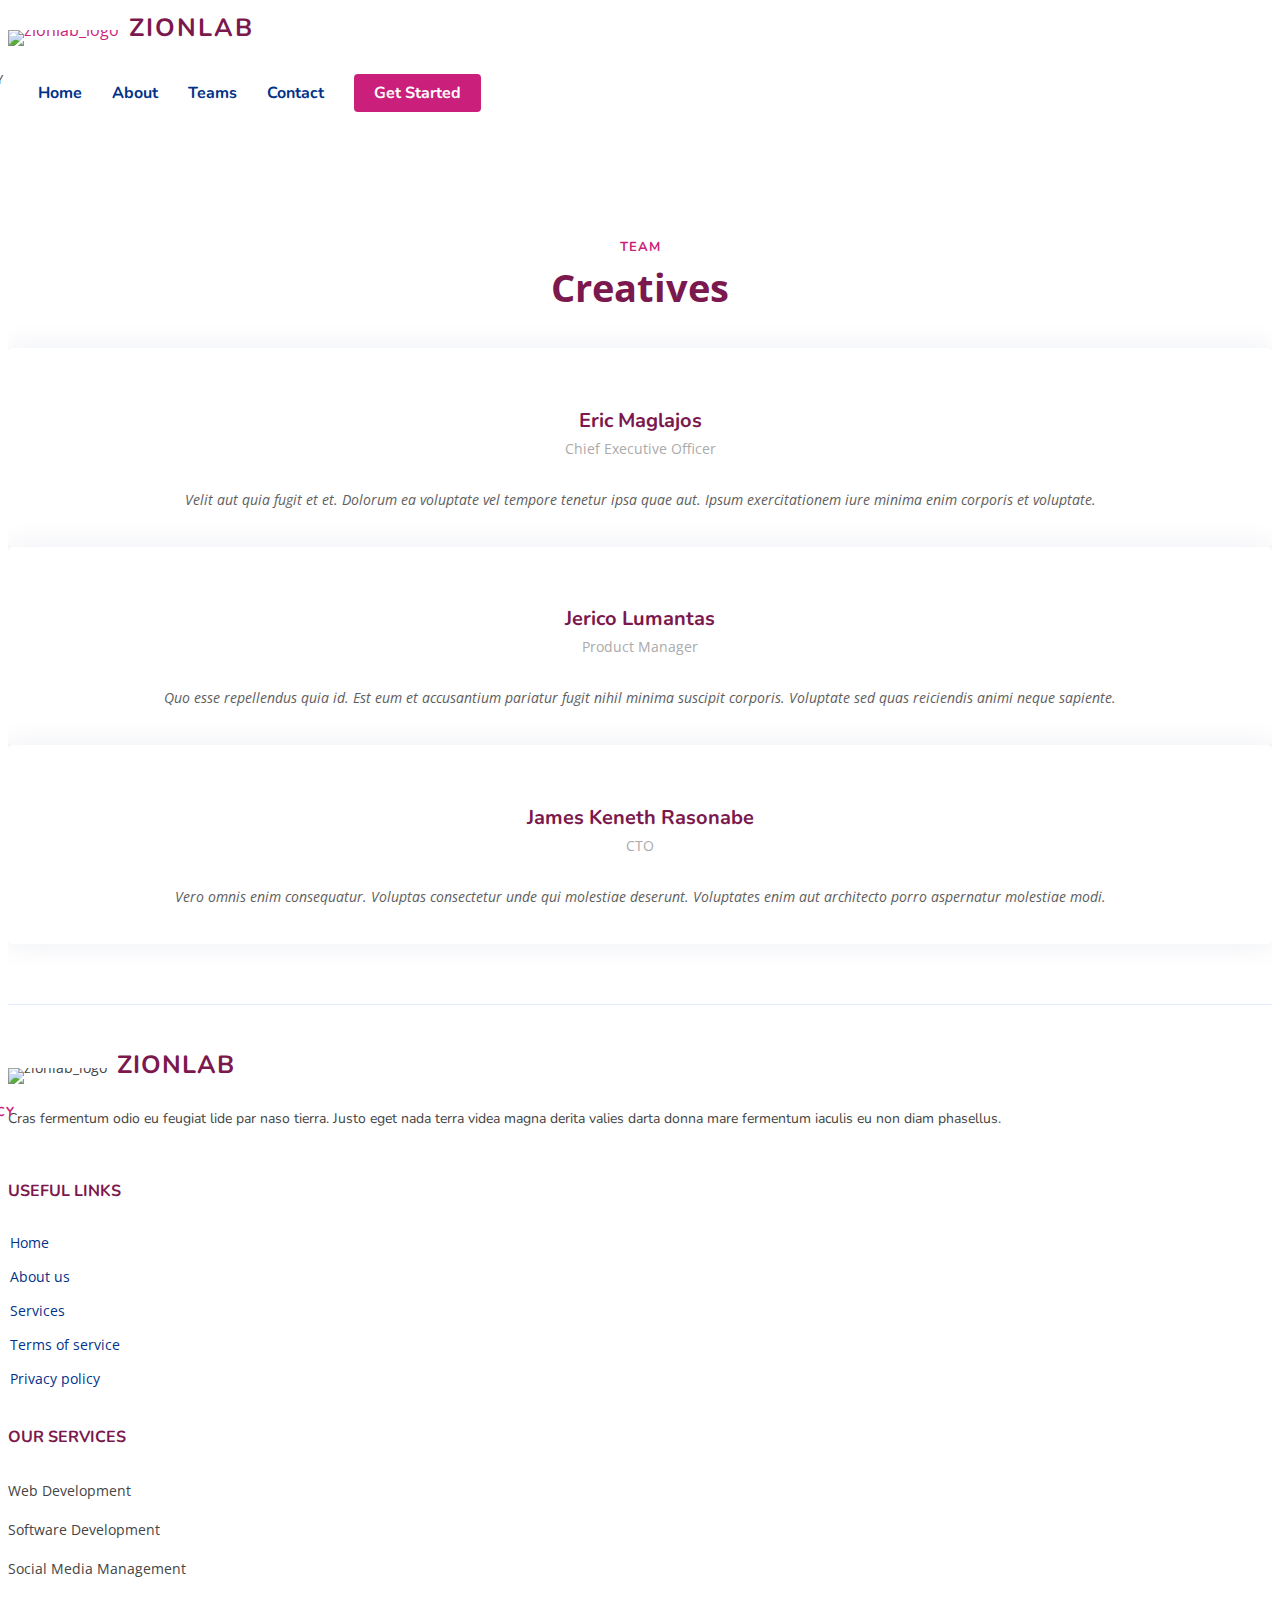
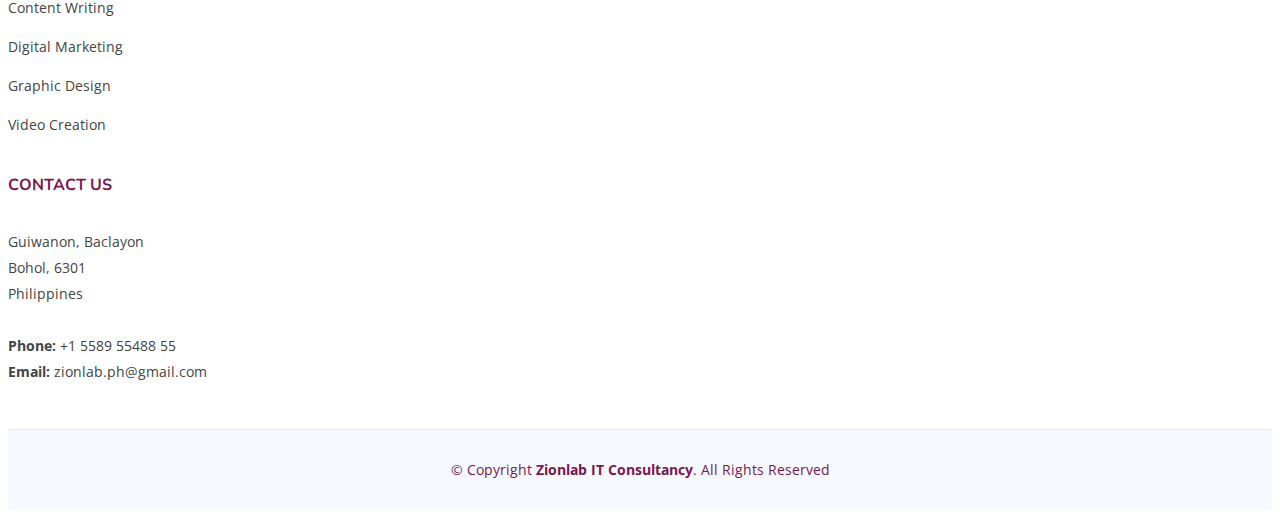
==== creatives.html @ d48c4412 "addded the eexternal pages for each teams" ====
<!DOCTYPE html>
<html lang="en">

<head>
  <meta charset="utf-8">
  <meta content="width=device-width, initial-scale=1.0" name="viewport">

  <title>Zionlab</title>
  <meta content="" name="description">
  <meta content="" name="keywords">

  <!-- Favicons -->
  <link href="assets/img/zionlab logo.png" rel="icon">

  <!-- Google Fonts -->
  <link href="https://fonts.googleapis.com/css?family=Open+Sans:300,300i,400,400i,600,600i,700,700i|Nunito:300,300i,400,400i,600,600i,700,700i|Poppins:300,300i,400,400i,500,500i,600,600i,700,700i" rel="stylesheet">

  <!-- Vendor CSS Files -->
  <link href="assets/vendor/aos/aos.css" rel="stylesheet">
  <link href="assets/vendor/bootstrap/css/bootstrap.min.css" rel="stylesheet">
  <link href="assets/vendor/bootstrap-icons/bootstrap-icons.css" rel="stylesheet">
  <link href="assets/vendor/glightbox/css/glightbox.min.css" rel="stylesheet">
  <link href="assets/vendor/remixicon/remixicon.css" rel="stylesheet">
  <link href="assets/vendor/swiper/swiper-bundle.min.css" rel="stylesheet">

  <!-- Template Main CSS File -->
  <link href="assets/css/style.css" rel="stylesheet">

</head>

<body>

  <!-- ======= Header ======= -->
  <header id="header" class="header fixed-top">
    <div class="container-fluid container-xl d-flex align-items-center justify-content-between">

      <div href="index.html" class="logo d-flex align-items-center">
        <a href="index.html"> <img src="assets/img/zionlab logo.png" alt="zionlab_logo"></a>
        <span>ZIONLAB</span>
        <p >IT CONSULTANCY</p>
      </div>

      <nav id="navbar" class="navbar">
        <ul>
          <li><a class="nav-link scrollto" href="index.html">Home</a></li>
          <li><a class="nav-link scrollto" href="index.html#about">About</a></li>
          <li><a class="nav-link scrollto" href="index.html#services">Teams</a></li>
          <!-- <li><a class="nav-link scrollto" href="index.html#projects">Projects</a></li> -->

      <!-- ======= For the future purposes ======= -->  
          <!-- <li><a href="blog.html">Blog</a></li> -->
          <!-- <li class="dropdown"><a href="#"><span>Drop Down</span> <i class="bi bi-chevron-down"></i></a>
            <ul>
              <li><a href="#">Drop Down 1</a></li>
              <li class="dropdown"><a href="#"><span>Deep Drop Down</span> <i class="bi bi-chevron-right"></i></a>
                <ul>
                  <li><a href="#">Deep Drop Down 1</a></li>
                  <li><a href="#">Deep Drop Down 2</a></li>
                  <li><a href="#">Deep Drop Down 3</a></li>
                  <li><a href="#">Deep Drop Down 4</a></li>
                  <li><a href="#">Deep Drop Down 5</a></li>
                </ul>
              </li>
              <li><a href="#">Drop Down 2</a></li>
              <li><a href="#">Drop Down 3</a></li>
              <li><a href="#">Drop Down 4</a></li>
            </ul>
          </li>

          <li class="dropdown megamenu"><a href="#"><span>Mega Menu</span> <i class="bi bi-chevron-down"></i></a>
            <ul>
              <li>
                <a href="#">Column 1 link 1</a>
                <a href="#">Column 1 link 2</a>
                <a href="#">Column 1 link 3</a>
              </li>
              <li>
                <a href="#">Column 2 link 1</a>
                <a href="#">Column 2 link 2</a>
                <a href="#">Column 3 link 3</a>
              </li>
              <li>
                <a href="#">Column 3 link 1</a>
                <a href="#">Column 3 link 2</a>
                <a href="#">Column 3 link 3</a>
              </li>
              <li>
                <a href="#">Column 4 link 1</a>
                <a href="#">Column 4 link 2</a>
                <a href="#">Column 4 link 3</a>
              </li>
            </ul>
          </li> -->

          <li><a class="nav-link scrollto" href="index.html#contact">Contact</a></li>
          <li><a class="getstarted scrollto" href="index.html#about">Get Started</a></li>
        </ul>
        <i class="bi bi-list mobile-nav-toggle"></i>
      </nav><!-- .navbar -->

    </div>
  </header><!-- End Header -->

  

 <!-- ======= Used for Team Members Section ======= -->
 <br>
 <br>
 <section id="team" class="team">

  <div class="container" data-aos="fade-up">

    <header class="section-header">
      <h2>Team</h2>
      <p>Creatives</p>
    </header>

    <div class="row gy-4">

      <div class="col-lg-3 col-md-6 d-flex align-items-stretch" data-aos="fade-up" data-aos-delay="100">
        <div class="member">
          <div class="member-img">
            <img src="assets/img/team/eric.png" class="img-fluid" alt="">
            <div class="social">
              <!-- <a href=""><i class="bi bi-twitter"></i></a> -->
              <a href="https://www.facebook.com/Eric.Maglajos?mibextid=ZbWKwL" target="_blank" rel="noopener noreferrer"><i class="bi bi-facebook"></i></a>
              <a href="https://profile.thezionlab.com/eric.maglajos/" target="_blank" rel="noopener noreferrer"><i class="bi bi-globe"></i></a>
              <!-- <a href=""><i class="bi bi-instagram"></i></a>
              <a href=""><i class="bi bi-linkedin"></i></a> -->
            </div>
          </div>
          <div class="member-info">
            <h4>Eric Maglajos</h4>
            <span>Chief Executive Officer</span>
            <p>Velit aut quia fugit et et. Dolorum ea voluptate vel tempore tenetur ipsa quae aut. Ipsum exercitationem iure minima enim corporis et voluptate.</p>
          </div>
        </div>
      </div>

      <div class="col-lg-3 col-md-6 d-flex align-items-stretch" data-aos="fade-up" data-aos-delay="200">
        <div class="member">
          <div class="member-img">
            <img src="assets/img/team/jerico.png" class="img-fluid" alt="">
            <div class="social">
            <!-- <a href=""><i class="bi bi-twitter"></i></a> -->
            <a href="https://www.facebook.com/jerico.lumantas.10" target="_blank" rel="noopener noreferrer"><i class="bi bi-facebook"></i></a>
            <a href="https://profile.thezionlab.com/jerico.lumantas/" target="_blank" rel="noopener noreferrer"><i class="bi bi-globe"></i></a>
            <!-- <a href=""><i class="bi bi-instagram"></i></a>
            <a href=""><i class="bi bi-linkedin"></i></a> -->
            </div>
          </div>
          <div class="member-info">
            <h4>Jerico Lumantas</h4>
            <span>Product Manager</span>
            <p>Quo esse repellendus quia id. Est eum et accusantium pariatur fugit nihil minima suscipit corporis. Voluptate sed quas reiciendis animi neque sapiente.</p>
          </div>
        </div>
      </div>

      <div class="col-lg-3 col-md-6 d-flex align-items-stretch" data-aos="fade-up" data-aos-delay="300">
        <div class="member">
          <div class="member-img">
            <img src="assets/img/team/jknet.png" class="img-fluid" alt="">
            <div class="social">
             <!-- <a href=""><i class="bi bi-twitter"></i></a> -->
             <a href="https://www.facebook.com/jkrasonabe/" target="_blank" rel="noopener noreferrer"><i class="bi bi-facebook"></i></a>
             <a href="https://profile.thezionlab.com/jameskeneth.rasonabe/" target="_blank" rel="noopener noreferrer"><i class="bi bi-globe"></i></a>
             <!-- <a href=""><i class="bi bi-instagram"></i></a>
             <a href=""><i class="bi bi-linkedin"></i></a> -->
            </div>
          </div>
          <div class="member-info">
            <h4>James Keneth Rasonabe</h4>
            <span>CTO</span>
            <p>Vero omnis enim consequatur. Voluptas consectetur unde qui molestiae deserunt. Voluptates enim aut architecto porro aspernatur molestiae modi.</p>
          </div>
        </div>
      </div>

      

    </div>

  </div>

</section>



    <!-- ======= Footer ======= -->
    <footer id="footer" class="footer">

    

      <div class="footer-top">
        <div class="container">
          <div class="row gy-4">
            <div class="col-lg-5 col-md-12 footer-info">
              <div class="logo d-flex align-items-center">
                <img src="assets/img/zionlab logo.png" alt="zionlab_logo">
                <span>ZIONLAB</span>
                <h1>IT CONSULTANCY</h1>
              </div>
              <p>Cras fermentum odio eu feugiat lide par naso tierra. Justo eget nada terra videa magna derita valies darta donna mare fermentum iaculis eu non diam phasellus.</p>
              <div class="social-links mt-3">
                <a href="#" class="twitter"><i class="bi bi-twitter"></i></a>
                <a href="#" class="facebook"><i class="bi bi-facebook"></i></a>
                <a href="#" class="instagram"><i class="bi bi-instagram"></i></a>
                <a href="#" class="linkedin"><i class="bi bi-linkedin"></i></a>
              </div>
            </div>
  
            <div class="col-lg-2 col-6 footer-links">
              <h4>Useful Links</h4>
              <ul>
                <li><i class="bi bi-chevron-right"></i> <a href="#">Home</a></li>
                <li><i class="bi bi-chevron-right"></i> <a href="#">About us</a></li>
                <li><i class="bi bi-chevron-right"></i> <a href="#">Services</a></li>
                <li><i class="bi bi-chevron-right"></i> <a href="#">Terms of service</a></li>
                <li><i class="bi bi-chevron-right"></i> <a href="#">Privacy policy</a></li>
              </ul>
            </div>
  
            <div class="col-lg-2 col-6 footer-links">
              <h4>Our Services</h4>
              <ul>
                <li>Web Development</li>
                <li>Software Development</li>
                <li>Social Media Management</li>
                <li>Content Writing</li>
                <li>Digital Marketing</li>
                <li>Graphic Design</li>
                <li>Video Creation</li>
              </ul>
            </div>
  
            <div class="col-lg-3 col-md-12 footer-contact text-center text-md-start">
              <h4>Contact Us</h4>
              <p>
                Guiwanon, Baclayon <br>
                Bohol, 6301<br>
                Philippines <br><br>
                <strong>Phone:</strong> +1 5589 55488 55<br>
                <strong>Email:</strong> zionlab.ph@gmail.com<br>
              </p>
  
            </div>
  
          </div>
        </div>
      </div>
  
      <div class="container">
        <div class="copyright">
          &copy; Copyright <strong><span>Zionlab IT Consultancy</span></strong>. All Rights Reserved
        </div>
      </div>
    </footer><!-- End Footer -->
  
    <a href="#" class="back-to-top d-flex align-items-center justify-content-center"><i class="bi bi-arrow-up-short"></i></a>
  
    <!-- Vendor JS Files -->
    <script src="assets/vendor/purecounter/purecounter_vanilla.js"></script>
    <script src="assets/vendor/aos/aos.js"></script>
    <script src="assets/vendor/bootstrap/js/bootstrap.bundle.min.js"></script>
    <script src="assets/vendor/glightbox/js/glightbox.min.js"></script>
    <script src="assets/vendor/isotope-layout/isotope.pkgd.min.js"></script>
    <script src="assets/vendor/swiper/swiper-bundle.min.js"></script>
    <script src="assets/vendor/php-email-form/validate.js"></script>
  
    <!-- Template Main JS File -->
    <script  src="https://cdn.jsdelivr.net/npm/@emailjs/browser@3/dist/email.min.js"></script>
    <script src="https://ajax.googleapis.com/ajax/libs/jquery/3.5.1/jquery.min.js"></script>
    <script src="assets/js/main.js"></script>
    <script src="https://cdn.jsdelivr.net/npm/sweetalert2@11"></script>
  
  
  </body>
  
  </html>
---- assets/css/style.css ----
/*--------------------------------------------------------------
# General
--------------------------------------------------------------*/
:root {
  scroll-behavior: smooth;


}

body {
  font-family: "Open Sans", sans-serif;
  color: #444444;
}

a {
  color: #CA1F7B;
  text-decoration: none;
}

a:hover {
  color: #717ff5;
  text-decoration: none;
}

h1,
h2,
h3,
h4,
h5,
h6 {
  font-family: "Nunito", sans-serif;
}

/*--------------------------------------------------------------
# Sections
--------------------------------------------------------------*/
section {
  padding: 60px 0;
  overflow: hidden;
}

.section-header {
  text-align: center;
  padding-bottom: 40px;
}

.section-header h2 {
  font-size: 13px;
  letter-spacing: 1px;
  font-weight: 700;
  margin: 0;
  color: #CA1F7B;
  text-transform: uppercase;
}

.section-header p {
  margin: 10px 0 0 0;
  padding: 0;
  font-size: 38px;
  line-height: 42px;
  font-weight: 700;
  color: #7B184D;
}

@media (max-width: 768px) {
  .section-header p {
    font-size: 28px;
    line-height: 32px;
  }
}

/*--------------------------------------------------------------
# Breadcrumbs
--------------------------------------------------------------*/
.breadcrumbs {
  padding: 15px 0;
  background: #7B184D;
  min-height: 40px;
  margin-top: 82px;
  color: #fff;
}

@media (max-width: 992px) {
  .breadcrumbs {
    margin-top: 57px;
  }
}

.breadcrumbs h2 {
  font-size: 28px;
  font-weight: 500;
}

.breadcrumbs ol {
  display: flex;
  flex-wrap: wrap;
  list-style: none;
  padding: 0 0 10px 0;
  margin: 0;
  font-size: 14px;
}

.breadcrumbs ol a {
  color: #fff;
  transition: 0.3s;
}

.breadcrumbs ol a:hover {
  text-decoration: underline;
}

.breadcrumbs ol li+li {
  padding-left: 10px;
}

.breadcrumbs ol li+li::before {
  display: inline-block;
  padding-right: 10px;
  color: #8894f6;
  content: "/";
}

/*--------------------------------------------------------------
# Back to top button
--------------------------------------------------------------*/
.back-to-top {
  position: fixed;
  visibility: hidden;
  opacity: 0;
  right: 15px;
  bottom: 15px;
  z-index: 99999;
  background: #CA1F7B;
  width: 40px;
  height: 40px;
  border-radius: 4px;
  transition: all 0.4s;
}

.back-to-top i {
  font-size: 24px;
  color: #fff;
  line-height: 0;
}

.back-to-top:hover {
  background: #6776f4;
  color: #fff;
}

.back-to-top.active {
  visibility: visible;
  opacity: 1;
}

/*--------------------------------------------------------------
# Disable aos animation delay on mobile devices
--------------------------------------------------------------*/
@media screen and (max-width: 768px) {
  [data-aos-delay] {
    transition-delay: 0 !important;
  }
}

/*--------------------------------------------------------------
# Header
--------------------------------------------------------------*/
.header {
  transition: all 0.5s;
  z-index: 997;
  padding: 20px 0;
}

.header.header-scrolled {
  background: #fff;
  padding: 15px 0;
  box-shadow: 0px 2px 20px rgba(1, 41, 112, 0.1);
}

.header .logo {
  line-height: 0;
}

.header .logo img {
  max-height: 50px;
  margin-right: 6px;
}

.header .logo span {
  font-size: 25px;
  font-weight: 700;
  letter-spacing: 2px;
  color: #7B184D;
  font-family: "Nunito", sans-serif;
  margin-top: -10px;
}
.header p{
  font-size: 13px;
  position: relative; 
  letter-spacing: 1px;
  left: -123px; 
  top: 20px;
}

/*--------------------------------------------------------------
# Navigation Menu
--------------------------------------------------------------*/
/**
* Desktop Navigation 
*/
.navbar {
  padding: 0;
}

.navbar ul {
  margin: 0;
  padding: 0;
  display: flex;
  list-style: none;
  align-items: center;
}

.navbar li {
  position: relative;
}

.navbar a,
.navbar a:focus {
  display: flex;
  align-items: center;
  justify-content: space-between;
  padding: 10px 0 10px 30px;
  font-family: "Nunito", sans-serif;
  font-size: 16px;
  font-weight: 700;
  color: #013289;
  white-space: nowrap;
  transition: 0.3s;
}

.navbar a i,
.navbar a:focus i {
  font-size: 12px;
  line-height: 0;
  margin-left: 5px;
}

.navbar a:hover,
.navbar .active,
.navbar .active:focus,
.navbar li:hover>a {
  color: #CA1F7B;
}

.navbar .getstarted,
.navbar .getstarted:focus {
  background: #CA1F7B;
  padding: 8px 20px;
  margin-left: 30px;
  border-radius: 4px;
  color: #fff;
}

.navbar .getstarted:hover,
.navbar .getstarted:focus:hover {
  color: #fff;
  background: #5969f3;
}

.navbar .dropdown ul {
  display: block;
  position: absolute;
  left: 14px;
  top: calc(100% + 30px);
  margin: 0;
  padding: 10px 0;
  z-index: 99;
  opacity: 0;
  visibility: hidden;
  background: #fff;
  box-shadow: 0px 0px 30px rgba(127, 137, 161, 0.25);
  transition: 0.3s;
  border-radius: 4px;
}

.navbar .dropdown ul li {
  min-width: 200px;
}

.navbar .dropdown ul a {
  padding: 10px 20px;
  font-size: 15px;
  text-transform: none;
  font-weight: 600;
}

.navbar .dropdown ul a i {
  font-size: 12px;
}

.navbar .dropdown ul a:hover,
.navbar .dropdown ul .active:hover,
.navbar .dropdown ul li:hover>a {
  color: #CA1F7B;
}

.navbar .dropdown:hover>ul {
  opacity: 1;
  top: 100%;
  visibility: visible;
}

.navbar .megamenu {
  position: static;
}

.navbar .megamenu ul {
  margin-top: 5px;
  right: 0;
  padding: 10px;
  display: flex;
}

.navbar .megamenu ul li {
  flex: 1;
}

.navbar .megamenu ul li a,
.navbar .megamenu ul li:hover>a {
  color: #013289;
}

.navbar .megamenu ul li a:hover,
.navbar .megamenu ul li .active,
.navbar .megamenu ul li .active:hover {
  color: #CA1F7B;
}

.navbar .dropdown .dropdown ul {
  top: 0;
  left: calc(100% - 30px);
  visibility: hidden;
}

.navbar .dropdown .dropdown:hover>ul {
  opacity: 1;
  top: 0;
  left: 100%;
  visibility: visible;
}

@media (max-width: 1366px) {
  .navbar .dropdown .dropdown ul {
    left: -90%;
  }

  .navbar .dropdown .dropdown:hover>ul {
    left: -100%;
  }
}

/**
* Mobile Navigation 
*/
.mobile-nav-toggle {
  color: #7B184D;
  font-size: 28px;
  cursor: pointer;
  display: none;
  line-height: 0;
  transition: 0.5s;
}

.mobile-nav-toggle.bi-x {
  color: #fff;
}

@media (max-width: 1200px) {
  .mobile-nav-toggle {
    display: block;
  }

  .navbar ul {
    display: none;
  }
}

.navbar-mobile {
  position: fixed;
  overflow: hidden;
  top: 0;
  right: 0;
  left: 0;
  bottom: 0;
  background: rgba(1, 22, 61, 0.9);
  transition: 0.3s;
}

.navbar-mobile .mobile-nav-toggle {
  position: absolute;
  top: 15px;
  right: 15px;
}

.navbar-mobile ul {
  display: block;
  position: absolute;
  top: 55px;
  right: 15px;
  bottom: 15px;
  left: 15px;
  padding: 10px 0;
  border-radius: 10px;
  background-color: #fff;
  overflow-y: auto;
  transition: 0.3s;
}

.navbar-mobile a,
.navbar-mobile a:focus {
  padding: 10px 20px;
  font-size: 15px;
  color: #7B184D;
}

.navbar-mobile a:hover,
.navbar-mobile .active,
.navbar-mobile li:hover>a {
  color: #CA1F7B;
}

.navbar-mobile .getstarted,
.navbar-mobile .getstarted:focus {
  margin: 15px;
}

.navbar-mobile .dropdown ul {
  position: static;
  display: none;
  margin: 10px 20px;
  padding: 10px 0;
  z-index: 99;
  opacity: 1;
  visibility: visible;
  background: #fff;
  box-shadow: 0px 0px 30px rgba(127, 137, 161, 0.25);
}

.navbar-mobile .dropdown ul li {
  min-width: 200px;
}

.navbar-mobile .dropdown ul a {
  padding: 10px 20px;
}

.navbar-mobile .dropdown ul a i {
  font-size: 12px;
}

.navbar-mobile .dropdown ul a:hover,
.navbar-mobile .dropdown ul .active:hover,
.navbar-mobile .dropdown ul li:hover>a {
  color: #CA1F7B;
}

.navbar-mobile .dropdown>.dropdown-active {
  display: block;
}

/*--------------------------------------------------------------
# Hero Section
--------------------------------------------------------------*/
.hero {
  width: 100%;
  height: 100vh;
  background: url(../img/hero-bg.png) top center no-repeat;
  background-size: cover;
}

.hero h1 {
  margin: 0;
  font-size: 48px;
  font-weight: 700;
  color: #7B184D;
}

.hero h2 {
  color: #444444;
  margin: 15px 0 0 0;
  font-size: 23px;
}

.hero .btn-get-started {
  margin-top: 30px;
  line-height: 0;
  padding: 15px 40px;
  border-radius: 4px;
  transition: 0.5s;
  color: #fff;
  background: #CA1F7B;
  box-shadow: 0px 5px 30px rgba(65, 84, 241, 0.4);
}

.hero .btn-get-started span {
  font-family: "Nunito", sans-serif;
  font-weight: 600;
  font-size: 16px;
  letter-spacing: 1px;
}

.hero .btn-get-started i {
  margin-left: 5px;
  font-size: 18px;
  transition: 0.3s;
}

.hero .btn-get-started:hover i {
  transform: translateX(5px);
}

.hero .hero-img {
  text-align: right;
}

@media (min-width: 1024px) {
  .hero {
    background-attachment: fixed;
  }
}

@media (max-width: 991px) {
  .hero {
    height: auto;
    padding: 120px 0 60px 0;
  }

  .hero .hero-img {
    text-align: center;
    margin-top: 80px;
  }

  .hero .hero-img img {
    width: 80%;
  }
}

@media (max-width: 768px) {
  .hero {
    text-align: center;
  }

  .hero h1 {
    font-size: 32px;
  }

  .hero h2 {
    font-size: 24px;
  }

  .hero .hero-img img {
    width: 100%;
  }
}

/*--------------------------------------------------------------
# Index Page
--------------------------------------------------------------*/
/*--------------------------------------------------------------
# About
--------------------------------------------------------------*/
.about .content {
  background-color: #f6f9ff;
  padding: 40px;
}

.about h3 {
  font-size: 14px;
  font-weight: 700;
  color: #CA1F7B;
  text-transform: uppercase;
}

.about h2 {
  font-size: 24px;
  font-weight: 700;
  color: #7B184D;
}

.about p {
  margin: 15px 0 30px 0;
  line-height: 24px;
  text-align: justify;
}

.about .btn-read-more {
  line-height: 0;
  padding: 15px 40px;
  border-radius: 4px;
  transition: 0.5s;
  color: #fff;
  background: #CA1F7B;
  box-shadow: 0px 5px 25px rgba(65, 84, 241, 0.3);
}

.about .btn-read-more span {
  font-family: "Nunito", sans-serif;
  font-weight: 600;
  font-size: 16px;
  letter-spacing: 1px;
}

.about .btn-read-more i {
  margin-left: 5px;
  font-size: 18px;
  transition: 0.3s;
}

.about .btn-read-more:hover i {
  transform: translateX(5px);
}

/*--------------------------------------------------------------
# Values
--------------------------------------------------------------*/
.values .box {
  padding: 30px;
  box-shadow: 0px 0 5px rgba(1, 41, 112, 0.08);
  text-align: center;
  transition: 0.3s;
  height: 100%;
}

.values .box img {
  padding: 30px 50px;
  transition: 0.5s;
  transform: scale(1.1);
}

.values .box h3 {
  font-size: 25px;
  color: #7B184D;
  font-weight: 700;
  margin-bottom: 18px;
}

.values .box p{
  text-align: justify;
} 

.values .box:hover {
  box-shadow: 0px 0 30px rgba(1, 41, 112, 0.08);
}

.values .box:hover img {
  transform: scale(1);
}

/*--------------------------------------------------------------
# Counts
--------------------------------------------------------------*/
.counts {
  padding: 70px 0 60px;
}

.counts .count-box {
  display: flex;
  align-items: center;
  padding: 30px;
  width: 100%;
  background: #fff;
  box-shadow: 0px 0 30px rgba(1, 41, 112, 0.08);
}

.counts .count-box i {
  font-size: 42px;
  line-height: 0;
  margin-right: 20px;
  color: #CA1F7B;
}

.counts .count-box span {
  font-size: 36px;
  display: block;
  font-weight: 600;
  color: #0b198f;
}

.counts .count-box p {
  padding: 0;
  margin: 0;
  font-family: "Nunito", sans-serif;
  font-size: 14px;
}

/*--------------------------------------------------------------
# Features
--------------------------------------------------------------*/
.features .feature-box {
  padding: 24px 20px;
  box-shadow: 0px 0 30px rgba(1, 41, 112, 0.08);
  transition: 0.3s;
  height: 100%;
}

.features .feature-box h3 {
  font-size: 18px;
  color: #7B184D;
  font-weight: 700;
  margin: 0;
}

.features .feature-box i {
  line-height: 0;
  background: #ecf3ff;
  padding: 4px;
  margin-right: 10px;
  font-size: 24px;
  border-radius: 3px;
  transition: 0.3s;
}

.features .feature-box:hover i {
  background: #CA1F7B;
  color: #fff;
}

.features .feture-tabs {
  margin-top: 120px;
}

.features .feture-tabs h3 {
  color: #7B184D;
  font-weight: 700;
  font-size: 32px;
  margin-bottom: 10px;
}

@media (max-width: 768px) {
  .features .feture-tabs h3 {
    font-size: 28px;
  }
}

.features .feture-tabs .nav-pills {
  border-bottom: 1px solid #eee;
}

.features .feture-tabs .nav-link {
  background: none;
  text-transform: uppercase;
  font-size: 15px;
  font-weight: 600;
  color: #7B184D;
  padding: 12px 0;
  margin-right: 25px;
  margin-bottom: -2px;
  border-radius: 0;
}

.features .feture-tabs .nav-link.active {
  color: #CA1F7B;
  border-bottom: 3px solid #CA1F7B;
}

.features .feture-tabs .tab-content h4 {
  font-size: 18px;
  margin: 0;
  font-weight: 700;
  color: #7B184D;
}

.features .feture-tabs .tab-content i {
  font-size: 24px;
  line-height: 0;
  margin-right: 8px;
  color: #CA1F7B;
}

.features .feature-icons {
  margin-top: 120px;
}

.features .feature-icons h3 {
  color: #7B184D;
  font-weight: 700;
  font-size: 32px;
  margin-bottom: 20px;
  text-align: center;
}

@media (max-width: 768px) {
  .features .feature-icons h3 {
    font-size: 28px;
  }
}

.features .feature-icons .content .icon-box {
  display: flex;
}

.features .feature-icons .content .icon-box h4 {
  font-size: 20px;
  font-weight: 700;
  margin: 0 0 10px 0;
  color: #7B184D;
}

.features .feature-icons .content .icon-box i {
  font-size: 44px;
  line-height: 44px;
  color: #0245bc;
  margin-right: 15px;
}

.features .feature-icons .content .icon-box p {
  font-size: 15px;
  color: #848484;
}

/*--------------------------------------------------------------
# Services
--------------------------------------------------------------*/
.services .service-box {
  box-shadow: 0px 0 30px rgba(1, 41, 112, 0.08);
  height: 100%;
  padding: 60px 30px;
  text-align: center;
  transition: 0.3s;
  border-radius: 5px;
}

.services .service-box .icon {
  font-size: 36px;
  padding: 40px 20px;
  border-radius: 4px;
  position: relative;
  margin-bottom: 25px;
  display: inline-block;
  line-height: 0;
  transition: 0.3s;
}

.services .service-box h3 {
  color: #444444;
  font-weight: 700;
}

.services .service-box .read-more {
  display: inline-flex;
  align-items: center;
  justify-content: center;
  font-weight: 600;
  font-size: 16px;
  padding: 8px 20px;
}

.services .service-box .read-more i {
  line-height: 0;
  margin-left: 5px;
  font-size: 18px;
}

.services .service-box.blue {
  border-bottom: 3px solid #2db6fa;
}

.services .service-box.blue .icon {
  color: #2db6fa;
  background: #dbf3fe;
}

.services .service-box.blue .read-more {
  color: #2db6fa;
}

.services .service-box.blue:hover {
  background: #2db6fa;
}

.services .service-box.orange {
  border-bottom: 3px solid #f68c09;
}

.services .service-box.orange .icon {
  color: #f68c09;
  background: #fde3c4;
}

.services .service-box.orange .read-more {
  color: #f68c09;
}

.services .service-box.orange:hover {
  background: #f68c09;
}

.services .service-box.green {
  border-bottom: 3px solid #08da4e;
}

.services .service-box.green .icon {
  color: #08da4e;
  background: #cffddf;
}

.services .service-box.green .read-more {
  color: #08da4e;
}

.services .service-box.green:hover {
  background: #08da4e;
}

.services .service-box.red {
  border-bottom: 3px solid #e9222c;
}

.services .service-box.red .icon {
  color: #e9222c;
  background: #fef7f8;
}

.services .service-box.red .read-more {
  color: #e9222c;
}

.services .service-box.red:hover {
  background: #e9222c;
}

.services .service-box.purple {
  border-bottom: 3px solid #b50edf;
}

.services .service-box.purple .icon {
  color: #b50edf;
  background: #f8e4fd;
}

.services .service-box.purple .read-more {
  color: #b50edf;
}

.services .service-box.purple:hover {
  background: #b50edf;
}

.services .service-box.pink {
  border-bottom: 3px solid #f51f9c;
}

.services .service-box.pink .icon {
  color: #f51f9c;
  background: #feecf7;
}

.services .service-box.pink .read-more {
  color: #f51f9c;
}

.services .service-box.pink:hover {
  background: #f51f9c;
}

.services .service-box:hover h3,
.services .service-box:hover p,
.services .service-box:hover .read-more {
  color: #fff;
}

.services .service-box:hover .icon {
  background: #fff;
}

/*--------------------------------------------------------------
# Pricing
--------------------------------------------------------------*/
.pricing .box {
  padding: 40px 20px;
  background: #fff;
  text-align: center;
  box-shadow: 0px 0 30px rgba(1, 41, 112, 0.08);
  border-radius: 4px;
  position: relative;
  overflow: hidden;
  transition: 0.3s;
}

.pricing .box:hover {
  transform: scale(1.1);
  box-shadow: 0px 0 30px rgba(1, 41, 112, 0.1);
}

.pricing h3 {
  font-weight: 700;
  font-size: 18px;
  margin-bottom: 15px;
}

.pricing .price {
  font-size: 36px;
  color: #444444;
  font-weight: 600;
  font-family: "Poppins", sans-serif;
}

.pricing .price sup {
  font-size: 20px;
  top: -15px;
  left: -3px;
}

.pricing .price span {
  color: #bababa;
  font-size: 16px;
  font-weight: 300;
}

.pricing img {
  padding: 30px 40px;
}

.pricing ul {
  padding: 0;
  list-style: none;
  color: #444444;
  text-align: center;
  line-height: 26px;
  font-size: 16px;
  margin-bottom: 25px;
}

.pricing ul li {
  padding-bottom: 10px;
}

.pricing ul .na {
  color: #ccc;
  text-decoration: line-through;
}

.pricing .btn-buy {
  display: inline-block;
  padding: 8px 40px 10px 40px;
  border-radius: 50px;
  color: #CA1F7B;
  transition: none;
  font-size: 16px;
  font-weight: 400;
  font-family: "Nunito", sans-serif;
  font-weight: 600;
  transition: 0.3s;
  border: 1px solid #CA1F7B;
}

.pricing .btn-buy:hover {
  background: #CA1F7B;
  color: #fff;
}

.pricing .featured {
  width: 200px;
  position: absolute;
  top: 18px;
  right: -68px;
  transform: rotate(45deg);
  z-index: 1;
  font-size: 14px;
  padding: 1px 0 3px 0;
  background: #CA1F7B;
  color: #fff;
}

/*--------------------------------------------------------------
# F.A.Q
--------------------------------------------------------------*/
.faq .accordion-collapse {
  border: 0;
}

.faq .accordion-button {
  padding: 15px 15px 20px 0;
  font-weight: 600;
  border: 0;
  font-size: 18px;
  color: #444444;
  text-align: left;
}

.faq .accordion-button:focus {
  box-shadow: none;
}

.faq .accordion-button:not(.collapsed) {
  background: none;
  color: #CA1F7B;
  border-bottom: 0;
}

.faq .accordion-body {
  padding: 0 0 25px 0;
  border: 0;
}

/*--------------------------------------------------------------
# Portfolio
--------------------------------------------------------------*/
.portfolio #portfolio-flters {
  padding: 0;
  margin: 0 auto 25px auto;
  list-style: none;
  text-align: center;
  background: white;
  border-radius: 50px;
  padding: 2px 15px;
}

.portfolio #portfolio-flters li {
  cursor: pointer;
  display: inline-block;
  padding: 8px 20px 10px 20px;
  font-size: 15px;
  font-weight: 600;
  line-height: 1;
  color: #444444;
  margin: 0 4px 8px 4px;
  transition: 0.3s;
  border-radius: 50px;
  border: 1px solid #fff;
}

.portfolio #portfolio-flters li:hover,
.portfolio #portfolio-flters li.filter-active {
  color: #CA1F7B;
  border-color: #CA1F7B;
}

.portfolio #portfolio-flters li:last-child {
  margin-right: 0;
}

.portfolio .portfolio-wrap {
  transition: 0.3s;
  position: relative;
  overflow: hidden;
  z-index: 1;
  background: rgba(255, 255, 255, 0.75);
}

.portfolio .portfolio-wrap::before {
  content: "";
  background: rgba(255, 255, 255, 0.75);
  position: absolute;
  left: 30px;
  right: 30px;
  top: 30px;
  bottom: 30px;
  transition: all ease-in-out 0.3s;
  z-index: 2;
  opacity: 0;
}

.portfolio .portfolio-wrap img {
  transition: 1s;
}

.portfolio .portfolio-wrap .portfolio-info {
  opacity: 0;
  position: absolute;
  top: 0;
  left: 0;
  right: 0;
  bottom: 0;
  text-align: center;
  z-index: 3;
  transition: all ease-in-out 0.3s;
  display: flex;
  flex-direction: column;
  justify-content: center;
  align-items: center;
}

.portfolio .portfolio-wrap .portfolio-info::before {
  display: block;
  content: "";
  width: 48px;
  height: 48px;
  position: absolute;
  top: 35px;
  left: 35px;
  border-top: 3px solid rgba(1, 41, 112, 0.2);
  border-left: 3px solid rgba(1, 41, 112, 0.2);
  transition: all 0.5s ease 0s;
  z-index: 9994;
}

.portfolio .portfolio-wrap .portfolio-info::after {
  display: block;
  content: "";
  width: 48px;
  height: 48px;
  position: absolute;
  bottom: 35px;
  right: 35px;
  border-bottom: 3px solid rgba(1, 41, 112, 0.2);
  border-right: 3px solid rgba(1, 41, 112, 0.2);
  transition: all 0.5s ease 0s;
  z-index: 9994;
}

.portfolio .portfolio-wrap .portfolio-info h4 {
  font-size: 20px;
  color: #7B184D;
  font-weight: 700;
}

.portfolio .portfolio-wrap .portfolio-info p {
  color: #7B184D;
  font-weight: 600;
  font-size: 14px;
  text-transform: uppercase;
  padding: 0;
  margin: 0;
}

.portfolio .portfolio-wrap .portfolio-links {
  text-align: center;
  z-index: 4;
}

.portfolio .portfolio-wrap .portfolio-links a {
  color: #fff;
  background: #CA1F7B;
  margin: 10px 2px;
  width: 36px;
  height: 36px;
  display: inline-flex;
  align-items: center;
  justify-content: center;
  border-radius: 50%;
  transition: 0.3s;
}

.portfolio .portfolio-wrap .portfolio-links a i {
  font-size: 24px;
  line-height: 0;
}

.portfolio .portfolio-wrap .portfolio-links a:hover {
  background: #5969f3;
}

.portfolio .portfolio-wrap:hover img {
  transform: scale(1.1);
}

.portfolio .portfolio-wrap:hover::before {
  top: 0;
  left: 0;
  right: 0;
  bottom: 0;
  opacity: 1;
}

.portfolio .portfolio-wrap:hover .portfolio-info {
  opacity: 1;
}

.portfolio .portfolio-wrap:hover .portfolio-info::before {
  top: 15px;
  left: 15px;
}

.portfolio .portfolio-wrap:hover .portfolio-info::after {
  bottom: 15px;
  right: 15px;
}

/*--------------------------------------------------------------
# Portfolio Details
--------------------------------------------------------------*/
.portfolio-details {
  padding-top: 40px;
}

.portfolio-details .portfolio-details-slider img {
  width: 100%;
}

.portfolio-details .portfolio-details-slider .swiper-pagination {
  margin-top: 20px;
  position: relative;
}

.portfolio-details .portfolio-details-slider .swiper-pagination .swiper-pagination-bullet {
  width: 12px;
  height: 12px;
  background-color: #fff;
  opacity: 1;
  border: 1px solid #CA1F7B;
}

.portfolio-details .portfolio-details-slider .swiper-pagination .swiper-pagination-bullet-active {
  background-color: #CA1F7B;
}

.portfolio-details .portfolio-info {
  padding: 30px;
  box-shadow: 0px 0 30px rgba(1, 41, 112, 0.08);
}

.portfolio-details .portfolio-info h3 {
  font-size: 22px;
  font-weight: 700;
  margin-bottom: 20px;
  padding-bottom: 20px;
  border-bottom: 1px solid #eee;
}

.portfolio-details .portfolio-info ul {
  list-style: none;
  padding: 0;
  font-size: 15px;
}

.portfolio-details .portfolio-info ul li+li {
  margin-top: 10px;
}

.portfolio-details .portfolio-description {
  padding-top: 30px;
}

.portfolio-details .portfolio-description h2 {
  font-size: 26px;
  font-weight: 700;
  margin-bottom: 20px;
}

.portfolio-details .portfolio-description p {
  padding: 0;
}

/*--------------------------------------------------------------
# Testimonials
--------------------------------------------------------------*/
.testimonials .testimonial-item {
  box-sizing: content-box;
  padding: 30px;
  margin: 40px 30px;
  box-shadow: 0px 0 20px rgba(1, 41, 112, 0.1);
  background: #fff;
  min-height: 320px;
  display: flex;
  flex-direction: column;
  text-align: center;
  transition: 0.3s;
}

.testimonials .testimonial-item .stars {
  margin-bottom: 15px;
}

.testimonials .testimonial-item .stars i {
  color: #ffc107;
  margin: 0 1px;
}

.testimonials .testimonial-item .testimonial-img {
  width: 90px;
  border-radius: 50%;
  border: 4px solid #fff;
  margin: 0 auto;
}

.testimonials .testimonial-item h3 {
  font-size: 18px;
  font-weight: bold;
  margin: 10px 0 5px 0;
  color: #111;
}

.testimonials .testimonial-item h4 {
  font-size: 14px;
  color: #999;
  margin: 0;
}

.testimonials .testimonial-item p {
  font-style: italic;
  margin: 0 auto 15px auto;
}

.testimonials .swiper-pagination {
  margin-top: 20px;
  position: relative;
}

.testimonials .swiper-pagination .swiper-pagination-bullet {
  width: 12px;
  height: 12px;
  background-color: #fff;
  opacity: 1;
  border: 1px solid #CA1F7B;
}

.testimonials .swiper-pagination .swiper-pagination-bullet-active {
  background-color: #CA1F7B;
}

.testimonials .swiper-slide {
  opacity: 0.3;
}

@media (max-width: 1199px) {
  .testimonials .swiper-slide-active {
    opacity: 1;
  }

  .testimonials .swiper-pagination {
    margin-top: 0;
  }
}

@media (min-width: 1200px) {
  .testimonials .swiper-slide-next {
    opacity: 1;
    transform: scale(1.12);
  }
}

/*--------------------------------------------------------------
# Team
--------------------------------------------------------------*/
.team {
  background: #fff;
  padding: 60px 0;
}

.team .member {
  overflow: hidden;
  text-align: center;
  border-radius: 5px;
  background: #fff;
  box-shadow: 0px 0 30px rgba(1, 41, 112, 0.08);
  transition: 0.3s;
}

.team .member .member-img {
  position: relative;
  overflow: hidden;
}

.team .member .member-img:after {
  position: absolute;
  content: "";
  left: 0;
  bottom: 0;
  height: 100%;
  width: 100%;
  background: url(../img/team-shape.svg) no-repeat center bottom;
  background-size: contain;
  z-index: 1;
}

.team .member .social {
  position: absolute;
  right: -100%;
  top: 30px;
  opacity: 0;
  border-radius: 4px;
  transition: 0.5s;
  background: rgba(255, 255, 255, 0.3);
  z-index: 2;
}

.team .member .social a {
  transition: color 0.3s;
  color: rgba(1, 41, 112, 0.5);
  margin: 15px 12px;
  display: block;
  line-height: 0;
  text-align: center;
}

.team .member .social a:hover {
  color: rgba(1, 41, 112, 0.8);
}

.team .member .social i {
  font-size: 18px;
}

.team .member .member-info {
  padding: 10px 15px 20px 15px;
}

.team .member .member-info h4 {
  font-weight: 700;
  margin-bottom: 5px;
  font-size: 20px;
  color: #7B184D;
}

.team .member .member-info span {
  display: block;
  font-size: 14px;
  font-weight: 400;
  color: #aaaaaa;
}

.team .member .member-info p {
  font-style: italic;
  font-size: 14px;
  padding-top: 15px;
  line-height: 26px;
  color: #5e5e5e;
}

.team .member:hover {
  transform: scale(1.08);
  box-shadow: 0px 0 30px rgba(1, 41, 112, 0.1);
}

.team .member:hover .social {
  right: 8px;
  opacity: 1;
}

/*--------------------------------------------------------------
# Clients
--------------------------------------------------------------*/
.clients .clients-slider .swiper-slide img {
  opacity: 0.5;
  transition: 0.3s;
}

.clients .clients-slider .swiper-slide img:hover {
  opacity: 1;
}

.clients .clients-slider .swiper-pagination {
  margin-top: 20px;
  position: relative;
}

.clients .clients-slider .swiper-pagination .swiper-pagination-bullet {
  width: 12px;
  height: 12px;
  background-color: #fff;
  opacity: 1;
  border: 1px solid #CA1F7B;
}

.clients .clients-slider .swiper-pagination .swiper-pagination-bullet-active {
  background-color: #CA1F7B;
}

/*--------------------------------------------------------------
# Recent Blog Posts
--------------------------------------------------------------*/
.recent-blog-posts .post-box {
  box-shadow: 0px 0 30px rgba(1, 41, 112, 0.08);
  transition: 0.3s;
  height: 100%;
  overflow: hidden;
  padding: 30px;
  border-radius: 8px;
  position: relative;
  display: flex;
  flex-direction: column;
}

.recent-blog-posts .post-box .post-img {
  overflow: hidden;
  margin: -30px -30px 15px -30px;
  position: relative;
}

.recent-blog-posts .post-box .post-img img {
  transition: 0.5s;
}

.recent-blog-posts .post-box .post-date {
  font-size: 16px;
  font-weight: 600;
  color: rgba(1, 41, 112, 0.6);
  display: block;
  margin-bottom: 10px;
}

.recent-blog-posts .post-box .post-title {
  font-size: 24px;
  color: #7B184D;
  font-weight: 700;
  margin-bottom: 18px;
  position: relative;
  transition: 0.3s;
}

.recent-blog-posts .post-box .readmore {
  display: flex;
  align-items: center;
  font-weight: 600;
  line-height: 1;
  transition: 0.3s;
}

.recent-blog-posts .post-box .readmore i {
  line-height: 0;
  margin-left: 4px;
  font-size: 18px;
}

.recent-blog-posts .post-box:hover .post-title {
  color: #CA1F7B;
}

.recent-blog-posts .post-box:hover .post-img img {
  transform: rotate(6deg) scale(1.2);
}

/*--------------------------------------------------------------
# Contact
--------------------------------------------------------------*/
.contact .info-box {
  color: #444444;
  background: #fafbff;
  padding: 30px;
}

.contact .info-box i {
  font-size: 38px;
  line-height: 0;
  color: #CA1F7B;
}

.contact .info-box h3 {
  font-size: 20px;
  color: #7B184D;
  font-weight: 700;
  margin: 20px 0 10px 0;
}

.contact .info-box p {
  padding: 0;
  line-height: 24px;
  font-size: 14px;
  margin-bottom: 0;
}

.contact .php-email-form {
  background: #fafbff;
  padding: 30px;
  height: 100%;
}

.contact .php-email-form .error-message {
  display: none;
  color: #fff;
  background: #ed3c0d;
  text-align: left;
  padding: 15px;
  margin-bottom: 24px;
  font-weight: 600;
}

.contact .php-email-form .sent-message {
  display: none;
  color: #fff;
  background: #18d26e;
  text-align: center;
  padding: 15px;
  margin-bottom: 24px;
  font-weight: 600;
}

.contact .php-email-form .loading {
  display: none;
  background: #fff;
  text-align: center;
  padding: 15px;
  margin-bottom: 24px;
}

.contact .php-email-form .loading:before {
  content: "";
  display: inline-block;
  border-radius: 50%;
  width: 24px;
  height: 24px;
  margin: 0 10px -6px 0;
  border: 3px solid #18d26e;
  border-top-color: #eee;
  animation: animate-loading 1s linear infinite;
}

.contact .php-email-form input,
.contact .php-email-form textarea {
  border-radius: 0;
  box-shadow: none;
  font-size: 14px;
  border-radius: 0;
}

.contact .php-email-form input:focus,
.contact .php-email-form textarea:focus {
  border-color: #CA1F7B;
}

.contact .php-email-form input {
  padding: 10px 15px;
}

.contact .php-email-form textarea {
  padding: 12px 15px;
}

.contact button[type=submit] {
  background: #CA1F7B;
  border: 0;
  padding: 10px 30px;
  color: #fff;
  transition: 0.4s;
  border-radius: 4px;
}

.contact button[type=submit]:hover {
  background: #5969f3;
}

@keyframes animate-loading {
  0% {
    transform: rotate(0deg);
  }

  100% {
    transform: rotate(360deg);
  }
}

/*--------------------------------------------------------------
# Blog
--------------------------------------------------------------*/
.blog {
  padding: 40px 0 20px 0;
}

.blog .entry {
  padding: 30px;
  margin-bottom: 60px;
  box-shadow: 0 4px 16px rgba(0, 0, 0, 0.1);
}

.blog .entry .entry-img {
  max-height: 440px;
  margin: -30px -30px 20px -30px;
  overflow: hidden;
}

.blog .entry .entry-title {
  font-size: 28px;
  font-weight: bold;
  padding: 0;
  margin: 0 0 20px 0;
}

.blog .entry .entry-title a {
  color: #7B184D;
  transition: 0.3s;
}

.blog .entry .entry-title a:hover {
  color: #CA1F7B;
}

.blog .entry .entry-meta {
  margin-bottom: 15px;
  color: #4084fd;
}

.blog .entry .entry-meta ul {
  display: flex;
  flex-wrap: wrap;
  list-style: none;
  align-items: center;
  padding: 0;
  margin: 0;
}

.blog .entry .entry-meta ul li+li {
  padding-left: 20px;
}

.blog .entry .entry-meta i {
  font-size: 16px;
  margin-right: 8px;
  line-height: 0;
}

.blog .entry .entry-meta a {
  color: #777777;
  font-size: 14px;
  display: inline-block;
  line-height: 1;
}

.blog .entry .entry-content p {
  line-height: 24px;
}

.blog .entry .entry-content .read-more {
  -moz-text-align-last: right;
  text-align-last: right;
}

.blog .entry .entry-content .read-more a {
  display: inline-block;
  background: #CA1F7B;
  color: #fff;
  padding: 6px 20px;
  transition: 0.3s;
  font-size: 14px;
  border-radius: 4px;
}

.blog .entry .entry-content .read-more a:hover {
  background: #5969f3;
}

.blog .entry .entry-content h3 {
  font-size: 22px;
  margin-top: 30px;
  font-weight: bold;
}

.blog .entry .entry-content blockquote {
  overflow: hidden;
  background-color: #fafafa;
  padding: 60px;
  position: relative;
  text-align: center;
  margin: 20px 0;
}

.blog .entry .entry-content blockquote p {
  color: #444444;
  line-height: 1.6;
  margin-bottom: 0;
  font-style: italic;
  font-weight: 500;
  font-size: 22px;
}

.blog .entry .entry-content blockquote::after {
  content: "";
  position: absolute;
  left: 0;
  top: 0;
  bottom: 0;
  width: 3px;
  background-color: #7B184D;
  margin-top: 20px;
  margin-bottom: 20px;
}

.blog .entry .entry-footer {
  padding-top: 10px;
  border-top: 1px solid #e6e6e6;
}

.blog .entry .entry-footer i {
  color: #0d64fd;
  display: inline;
}

.blog .entry .entry-footer a {
  color: #013289;
  transition: 0.3s;
}

.blog .entry .entry-footer a:hover {
  color: #CA1F7B;
}

.blog .entry .entry-footer .cats {
  list-style: none;
  display: inline;
  padding: 0 20px 0 0;
  font-size: 14px;
}

.blog .entry .entry-footer .cats li {
  display: inline-block;
}

.blog .entry .entry-footer .tags {
  list-style: none;
  display: inline;
  padding: 0;
  font-size: 14px;
}

.blog .entry .entry-footer .tags li {
  display: inline-block;
}

.blog .entry .entry-footer .tags li+li::before {
  padding-right: 6px;
  color: #6c757d;
  content: ",";
}

.blog .entry .entry-footer .share {
  font-size: 16px;
}

.blog .entry .entry-footer .share i {
  padding-left: 5px;
}

.blog .entry-single {
  margin-bottom: 30px;
}

.blog .blog-author {
  padding: 20px;
  margin-bottom: 30px;
  box-shadow: 0 4px 16px rgba(0, 0, 0, 0.1);
}

.blog .blog-author img {
  width: 120px;
  margin-right: 20px;
}

.blog .blog-author h4 {
  font-weight: 600;
  font-size: 22px;
  margin-bottom: 0px;
  padding: 0;
  color: #7B184D;
}

.blog .blog-author .social-links {
  margin: 0 10px 10px 0;
}

.blog .blog-author .social-links a {
  color: rgba(1, 41, 112, 0.5);
  margin-right: 5px;
}

.blog .blog-author p {
  font-style: italic;
  color: #b7b7b7;
}

.blog .blog-comments {
  margin-bottom: 30px;
}

.blog .blog-comments .comments-count {
  font-weight: bold;
}

.blog .blog-comments .comment {
  margin-top: 30px;
  position: relative;
}

.blog .blog-comments .comment .comment-img {
  margin-right: 14px;
}

.blog .blog-comments .comment .comment-img img {
  width: 60px;
}

.blog .blog-comments .comment h5 {
  font-size: 16px;
  margin-bottom: 2px;
}

.blog .blog-comments .comment h5 a {
  font-weight: bold;
  color: #444444;
  transition: 0.3s;
}

.blog .blog-comments .comment h5 a:hover {
  color: #CA1F7B;
}

.blog .blog-comments .comment h5 .reply {
  padding-left: 10px;
  color: #7B184D;
}

.blog .blog-comments .comment h5 .reply i {
  font-size: 20px;
}

.blog .blog-comments .comment time {
  display: block;
  font-size: 14px;
  color: #013ca3;
  margin-bottom: 5px;
}

.blog .blog-comments .comment.comment-reply {
  padding-left: 40px;
}

.blog .blog-comments .reply-form {
  margin-top: 30px;
  padding: 30px;
  box-shadow: 0 4px 16px rgba(0, 0, 0, 0.1);
}

.blog .blog-comments .reply-form h4 {
  font-weight: bold;
  font-size: 22px;
}

.blog .blog-comments .reply-form p {
  font-size: 14px;
}

.blog .blog-comments .reply-form input {
  border-radius: 4px;
  padding: 10px 10px;
  font-size: 14px;
}

.blog .blog-comments .reply-form input:focus {
  box-shadow: none;
  border-color: #a0aaf8;
}

.blog .blog-comments .reply-form textarea {
  border-radius: 4px;
  padding: 10px 10px;
  font-size: 14px;
}

.blog .blog-comments .reply-form textarea:focus {
  box-shadow: none;
  border-color: #a0aaf8;
}

.blog .blog-comments .reply-form .form-group {
  margin-bottom: 25px;
}

.blog .blog-comments .reply-form .btn-primary {
  border-radius: 4px;
  padding: 10px 20px;
  border: 0;
  background-color: #7B184D;
}

.blog .blog-comments .reply-form .btn-primary:hover {
  background-color: #013289;
}

.blog .blog-pagination {
  color: #024ed5;
}

.blog .blog-pagination ul {
  display: flex;
  padding: 0;
  margin: 0;
  list-style: none;
}

.blog .blog-pagination li {
  margin: 0 5px;
  transition: 0.3s;
}

.blog .blog-pagination li a {
  color: #7B184D;
  padding: 7px 16px;
  display: flex;
  align-items: center;
  justify-content: center;
}

.blog .blog-pagination li.active,
.blog .blog-pagination li:hover {
  background: #CA1F7B;
}

.blog .blog-pagination li.active a,
.blog .blog-pagination li:hover a {
  color: #fff;
}

.blog .sidebar {
  padding: 30px;
  margin: 0 0 60px 20px;
  box-shadow: 0 4px 16px rgba(0, 0, 0, 0.1);
}

.blog .sidebar .sidebar-title {
  font-size: 20px;
  font-weight: 700;
  padding: 0 0 0 0;
  margin: 0 0 15px 0;
  color: #7B184D;
  position: relative;
}

.blog .sidebar .sidebar-item {
  margin-bottom: 30px;
}

.blog .sidebar .search-form form {
  background: #fff;
  border: 1px solid #ddd;
  padding: 3px 10px;
  position: relative;
}

.blog .sidebar .search-form form input[type=text] {
  border: 0;
  padding: 4px;
  border-radius: 4px;
  width: calc(100% - 40px);
}

.blog .sidebar .search-form form button {
  position: absolute;
  top: 0;
  right: 0;
  bottom: 0;
  border: 0;
  background: none;
  font-size: 16px;
  padding: 0 15px;
  margin: -1px;
  background: #CA1F7B;
  color: #fff;
  transition: 0.3s;
  border-radius: 0 4px 4px 0;
  line-height: 0;
}

.blog .sidebar .search-form form button i {
  line-height: 0;
}

.blog .sidebar .search-form form button:hover {
  background: #5465f2;
}

.blog .sidebar .categories ul {
  list-style: none;
  padding: 0;
}

.blog .sidebar .categories ul li+li {
  padding-top: 10px;
}

.blog .sidebar .categories ul a {
  color: #7B184D;
  transition: 0.3s;
}

.blog .sidebar .categories ul a:hover {
  color: #CA1F7B;
}

.blog .sidebar .categories ul a span {
  padding-left: 5px;
  color: #aaaaaa;
  font-size: 14px;
}

.blog .sidebar .recent-posts .post-item+.post-item {
  margin-top: 15px;
}

.blog .sidebar .recent-posts img {
  width: 80px;
  float: left;
}

.blog .sidebar .recent-posts h4 {
  font-size: 15px;
  margin-left: 95px;
  font-weight: bold;
}

.blog .sidebar .recent-posts h4 a {
  color: #7B184D;
  transition: 0.3s;
}

.blog .sidebar .recent-posts h4 a:hover {
  color: #CA1F7B;
}

.blog .sidebar .recent-posts time {
  display: block;
  margin-left: 95px;
  font-style: italic;
  font-size: 14px;
  color: #aaaaaa;
}

.blog .sidebar .tags {
  margin-bottom: -10px;
}

.blog .sidebar .tags ul {
  list-style: none;
  padding: 0;
}

.blog .sidebar .tags ul li {
  display: inline-block;
}

.blog .sidebar .tags ul a {
  color: #0257ee;
  font-size: 14px;
  padding: 6px 14px;
  margin: 0 6px 8px 0;
  border: 1px solid #d7e6ff;
  display: inline-block;
  transition: 0.3s;
}

.blog .sidebar .tags ul a:hover {
  color: #fff;
  border: 1px solid #CA1F7B;
  background: #CA1F7B;
}

.blog .sidebar .tags ul a span {
  padding-left: 5px;
  color: #a5c5fe;
  font-size: 14px;
}

/*--------------------------------------------------------------
# Footer
--------------------------------------------------------------*/
.footer {
  background: #f6f9ff;
  padding: 0 0 30px 0;
  font-size: 14px;
}

.footer .footer-newsletter {
  padding: 50px 0;
  background: #f6f9ff;
  border-top: 1px solid #e1ecff;
}

.footer .footer-newsletter h4 {
  font-size: 24px;
  margin: 0 0 10px 0;
  padding: 0;
  line-height: 1;
  font-weight: 700;
  color: #7B184D;
}

.footer .footer-newsletter form {
  margin-top: 20px;
  background: #fff;
  padding: 6px 10px;
  position: relative;
  border-radius: 4px;
  border: 1px solid #e1ecff;
}

.footer .footer-newsletter form input[type=email] {
  border: 0;
  padding: 8px;
  width: calc(100% - 140px);
}

.footer .footer-newsletter form input[type=submit] {
  position: absolute;
  top: 0;
  right: 0;
  bottom: 0;
  border: 0;
  background: none;
  font-size: 16px;
  padding: 0 30px;
  margin: 3px;
  background: #CA1F7B;
  color: #fff;
  transition: 0.3s;
  border-radius: 4px;
}

.footer .footer-newsletter form input[type=submit]:hover {
  background: #5969f3;
}

.footer .footer-top {
  background: white url(../img/footer-bg.png) no-repeat right top;
  background-size: contain;
  border-top: 1px solid #e1ecff;
  border-bottom: 1px solid #e1ecff;
  padding: 60px 0 30px 0;
}

@media (max-width: 992px) {
  .footer .footer-top {
    background-position: center bottom;
  }
}

.footer .footer-top .footer-info {
  margin-bottom: 30px;
}

.footer .footer-top .footer-info .logo {
  line-height: 0;
  margin-bottom: 15px;
}

.footer .footer-top .footer-info .logo img {
  max-height: 40px;
  margin-right: 6px;
}

.footer .footer-top .footer-info .logo span {
  font-size: 25px;
  font-weight: 700;
  letter-spacing: 1px;
  color: #7B184D;
  font-family: "Nunito", sans-serif;
  margin-top: -3px;
}

.footer .footer-top .footer-info p {
  font-size: 14px;
  line-height: 24px;
  margin-bottom: 0;
  font-family: "Nunito", sans-serif;
}

.footer .footer-top .social-links a {
  font-size: 20px;
  display: inline-block;
  color: rgba(1, 41, 112, 0.5);
  line-height: 0;
  margin-right: 10px;
  transition: 0.3s;
}

.footer .footer-top .social-links a:hover {
  color: #7B184D;
}

.footer .footer-top h4 {
  font-size: 16px;
  font-weight: bold;
  color: #7B184D;
  text-transform: uppercase;
  position: relative;
  padding-bottom: 12px;
}

.footer .footer-top .footer-links {
  margin-bottom: 30px;
}

.footer .footer-top .footer-links ul {
  list-style: none;
  padding: 0;
  margin: 0;
}

.footer .footer-top .footer-links ul i {
  padding-right: 2px;
  color: #d0d4fc;
  font-size: 12px;
  line-height: 0;
}

.footer .footer-top .footer-links ul li {
  padding: 10px 0;
  display: flex;
  align-items: center;
}

.footer .footer-top .footer-links ul li:first-child {
  padding-top: 0;
}

.footer .footer-top .footer-links ul a {
  color: #013289;
  transition: 0.3s;
  display: inline-block;
  line-height: 1;
}

.footer .footer-top .footer-links ul a:hover {
  color: #CA1F7B;
}

.footer .footer-top .footer-contact p {
  line-height: 26px;
}

.footer-top h1{
  font-size: 13px;
  position: relative; 
  letter-spacing: 1px;
  left: -119px; 
  top: 20px;
  color: #CA1F7B;
}

.footer .copyright {
  text-align: center;
  padding-top: 30px;
  color: #7B184D;
}

.footer .credits {
  padding-top: 10px;
  text-align: center;
  font-size: 13px;
  color: #7B184D;
}
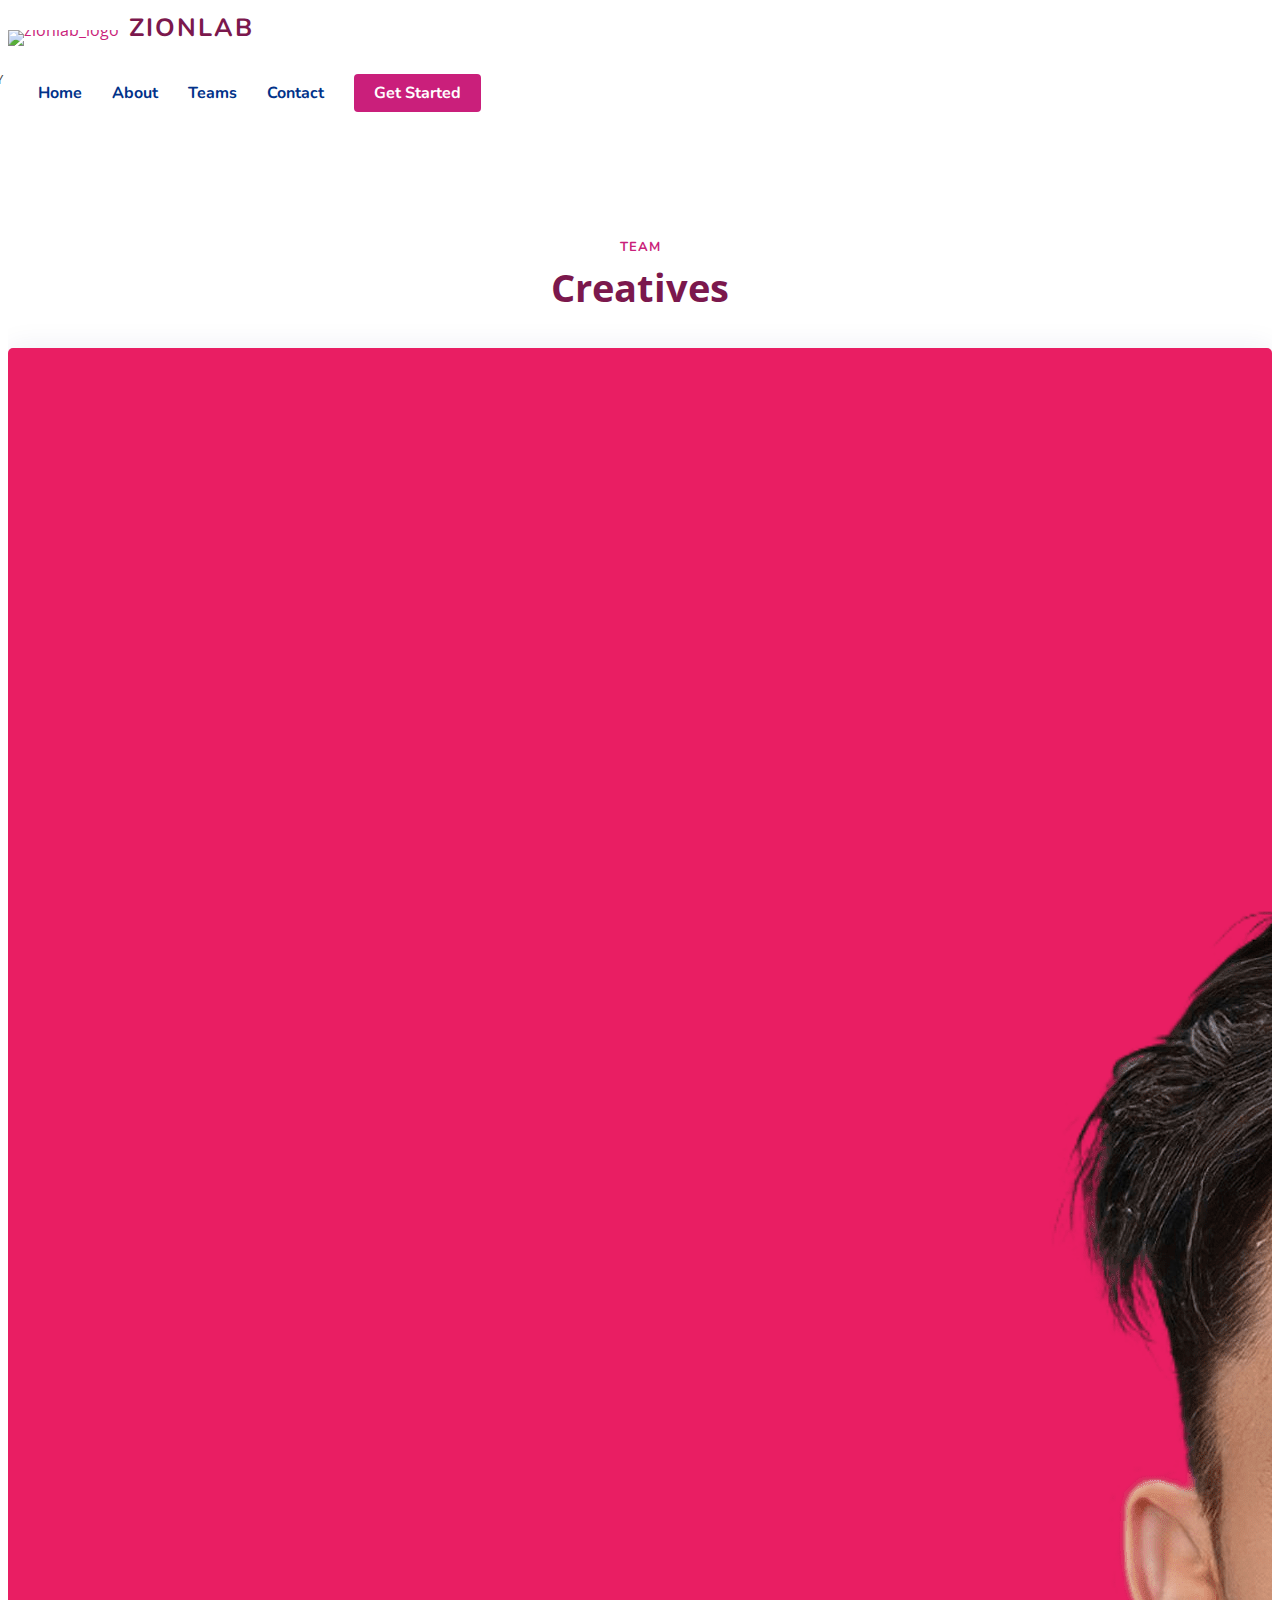
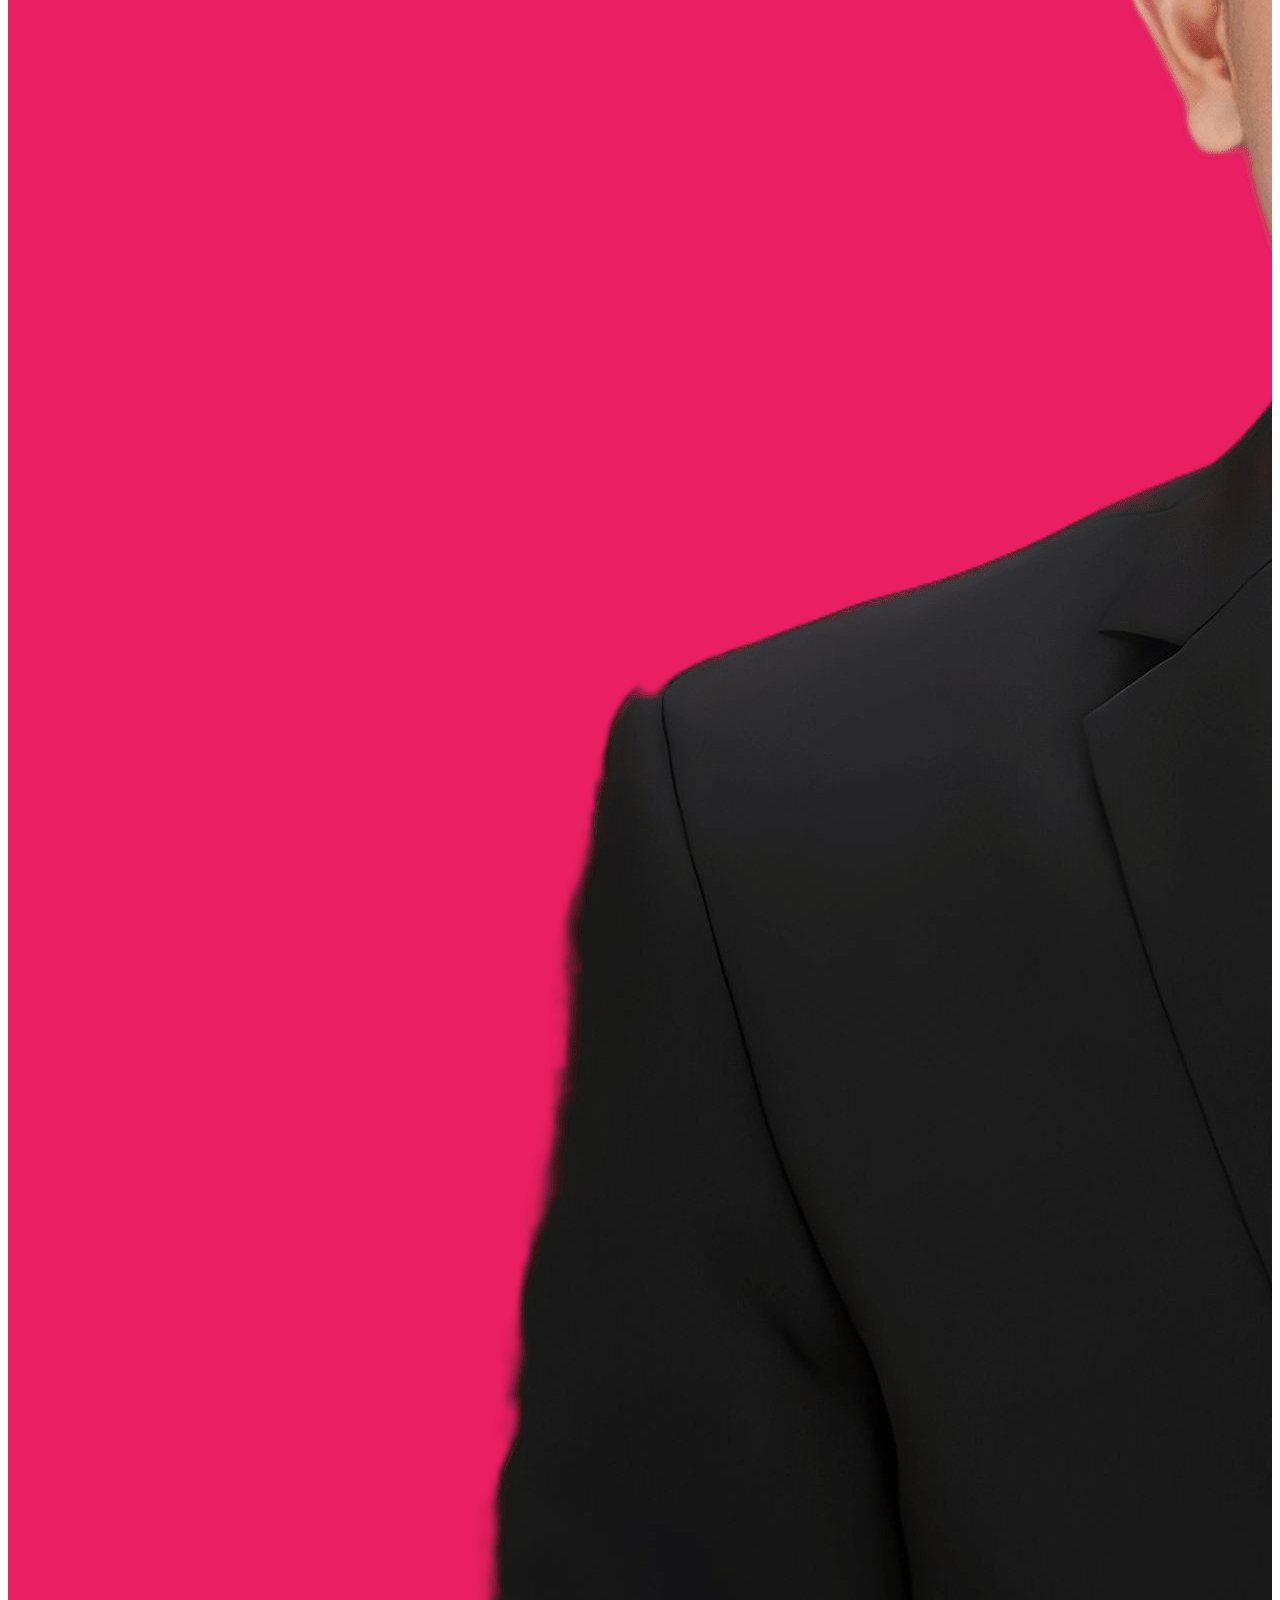
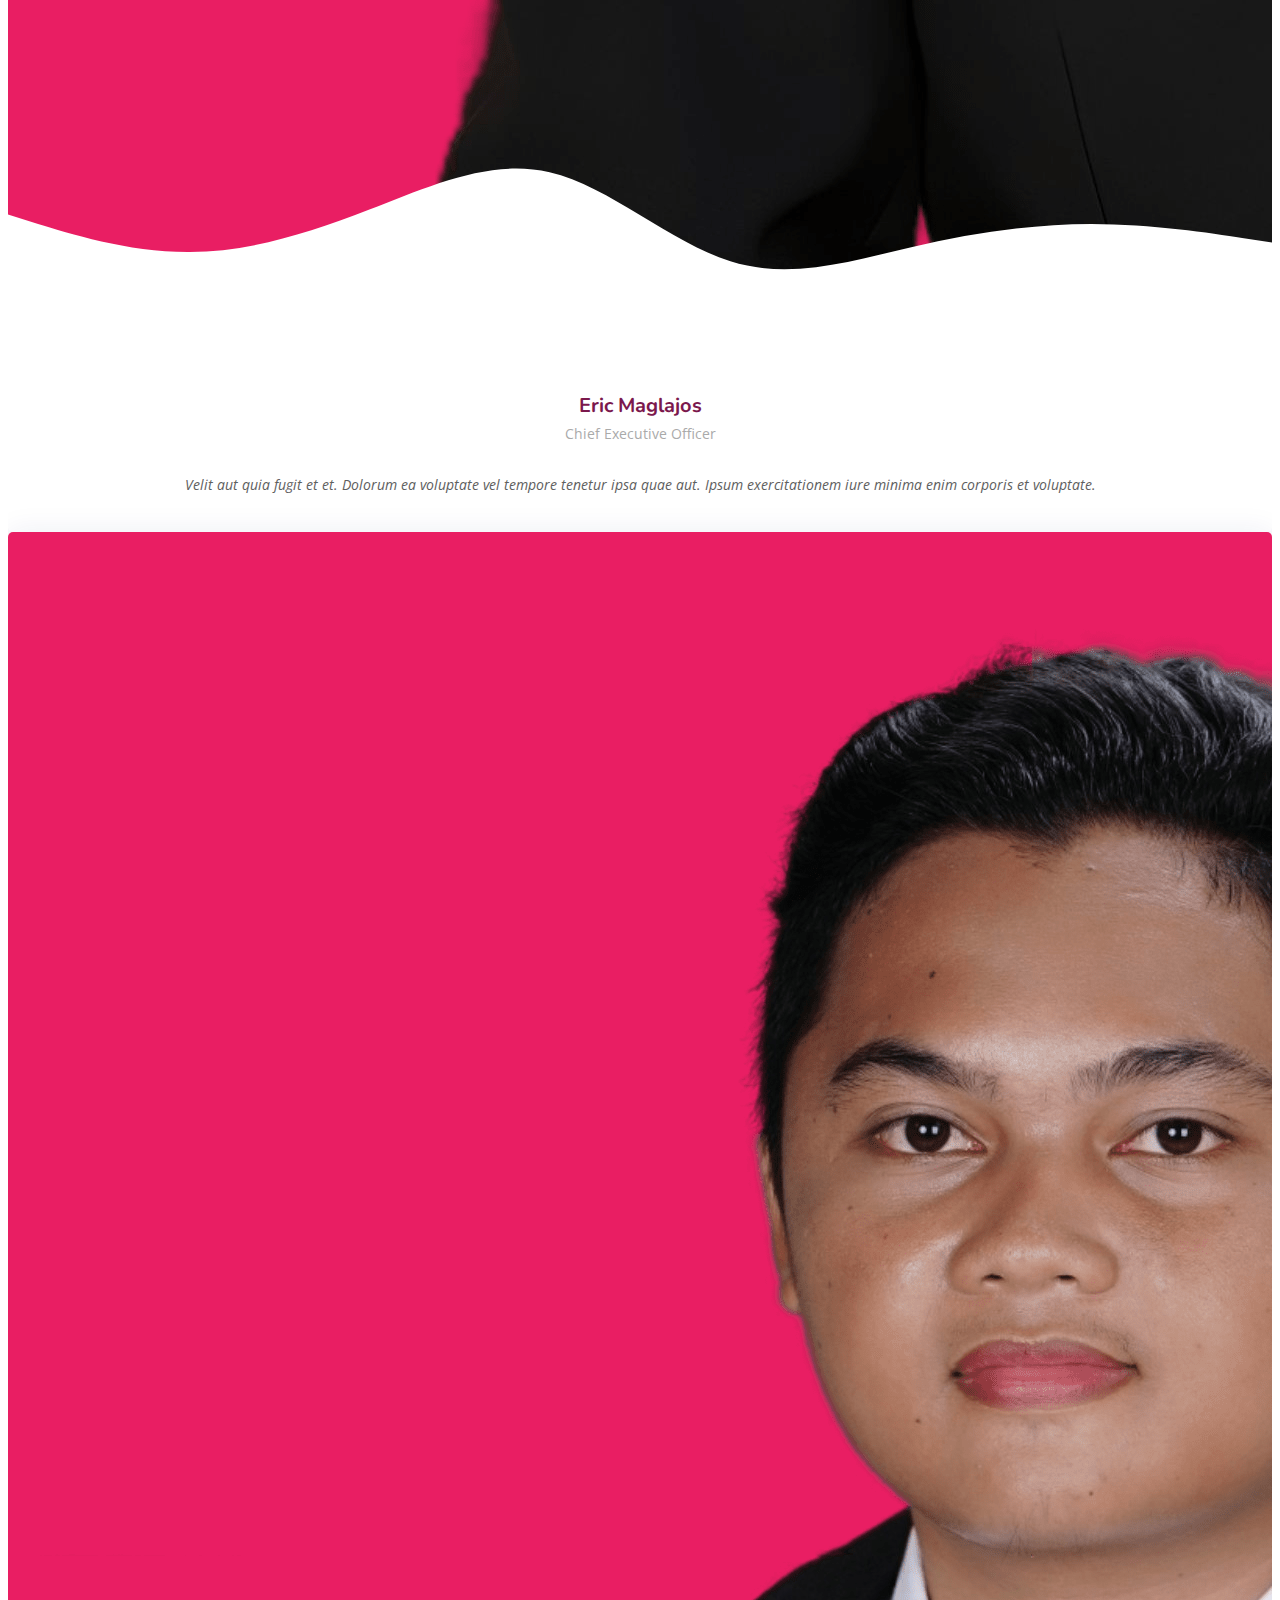
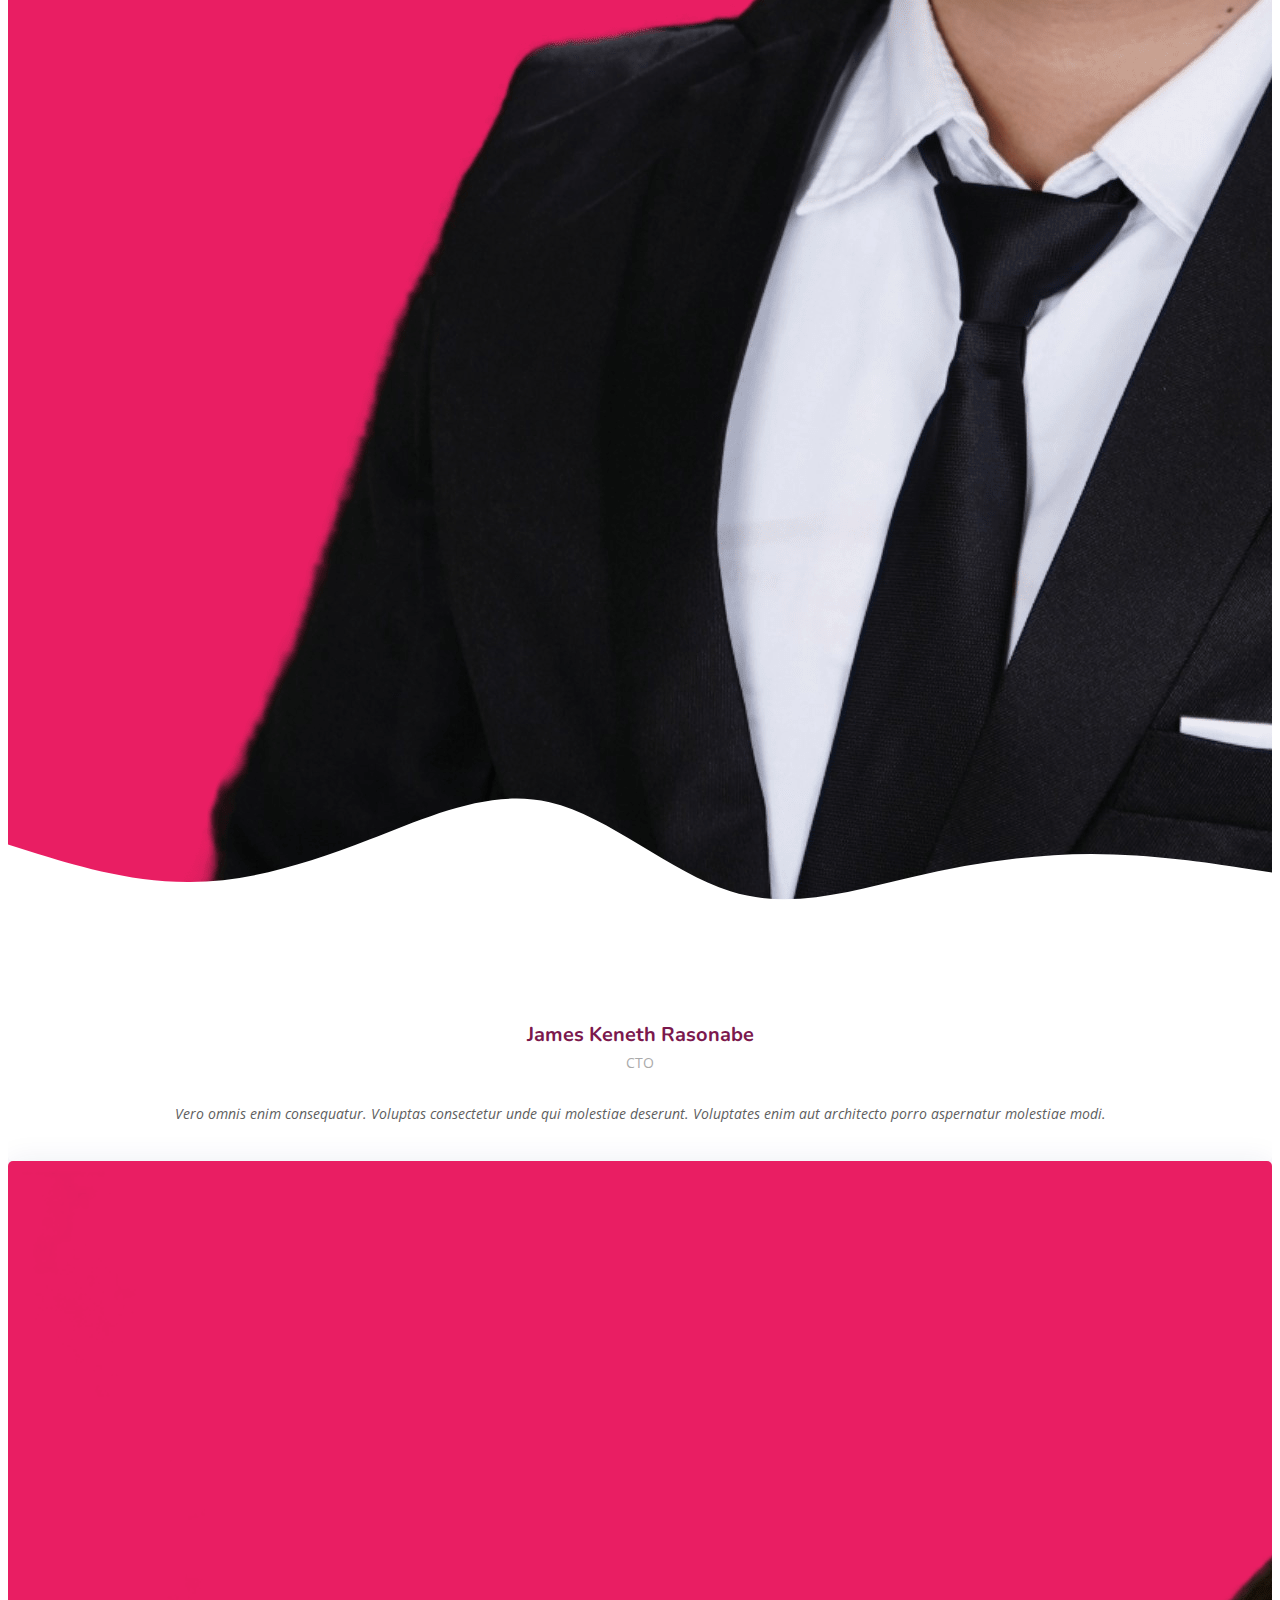
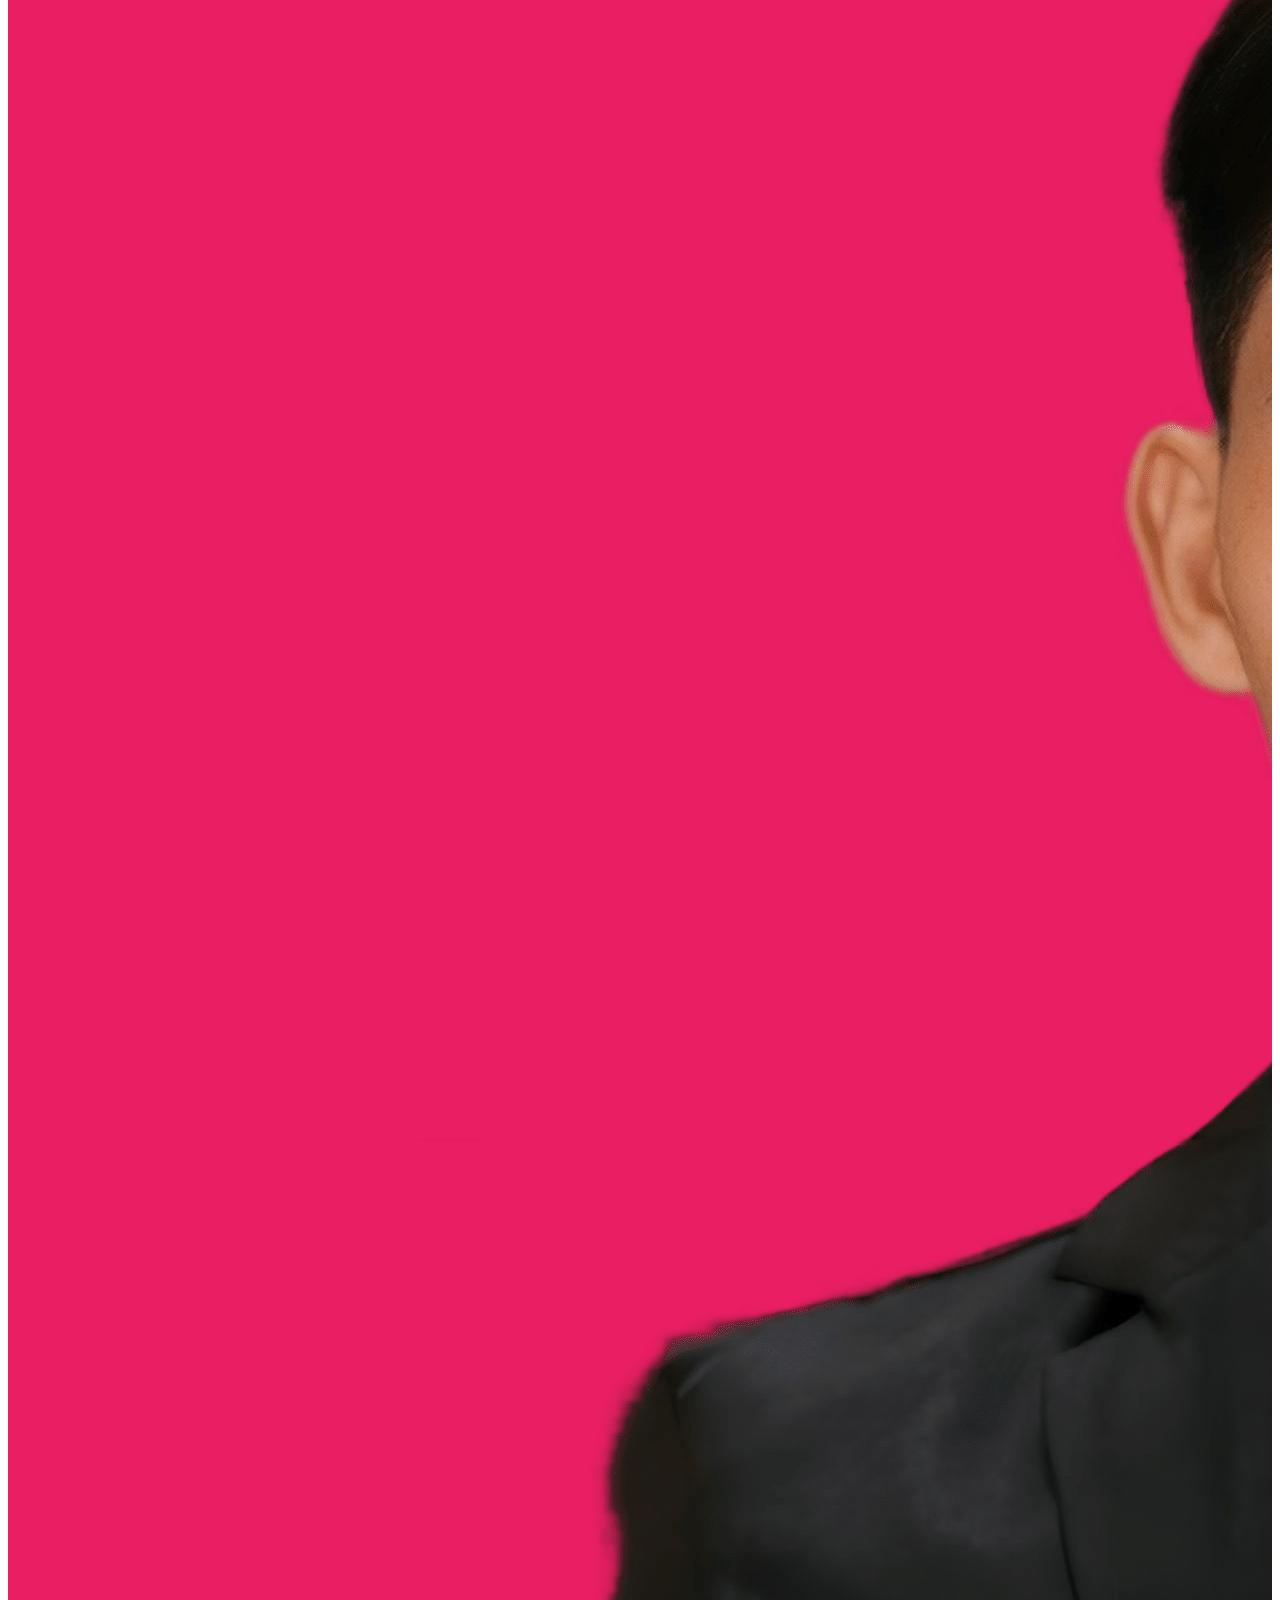
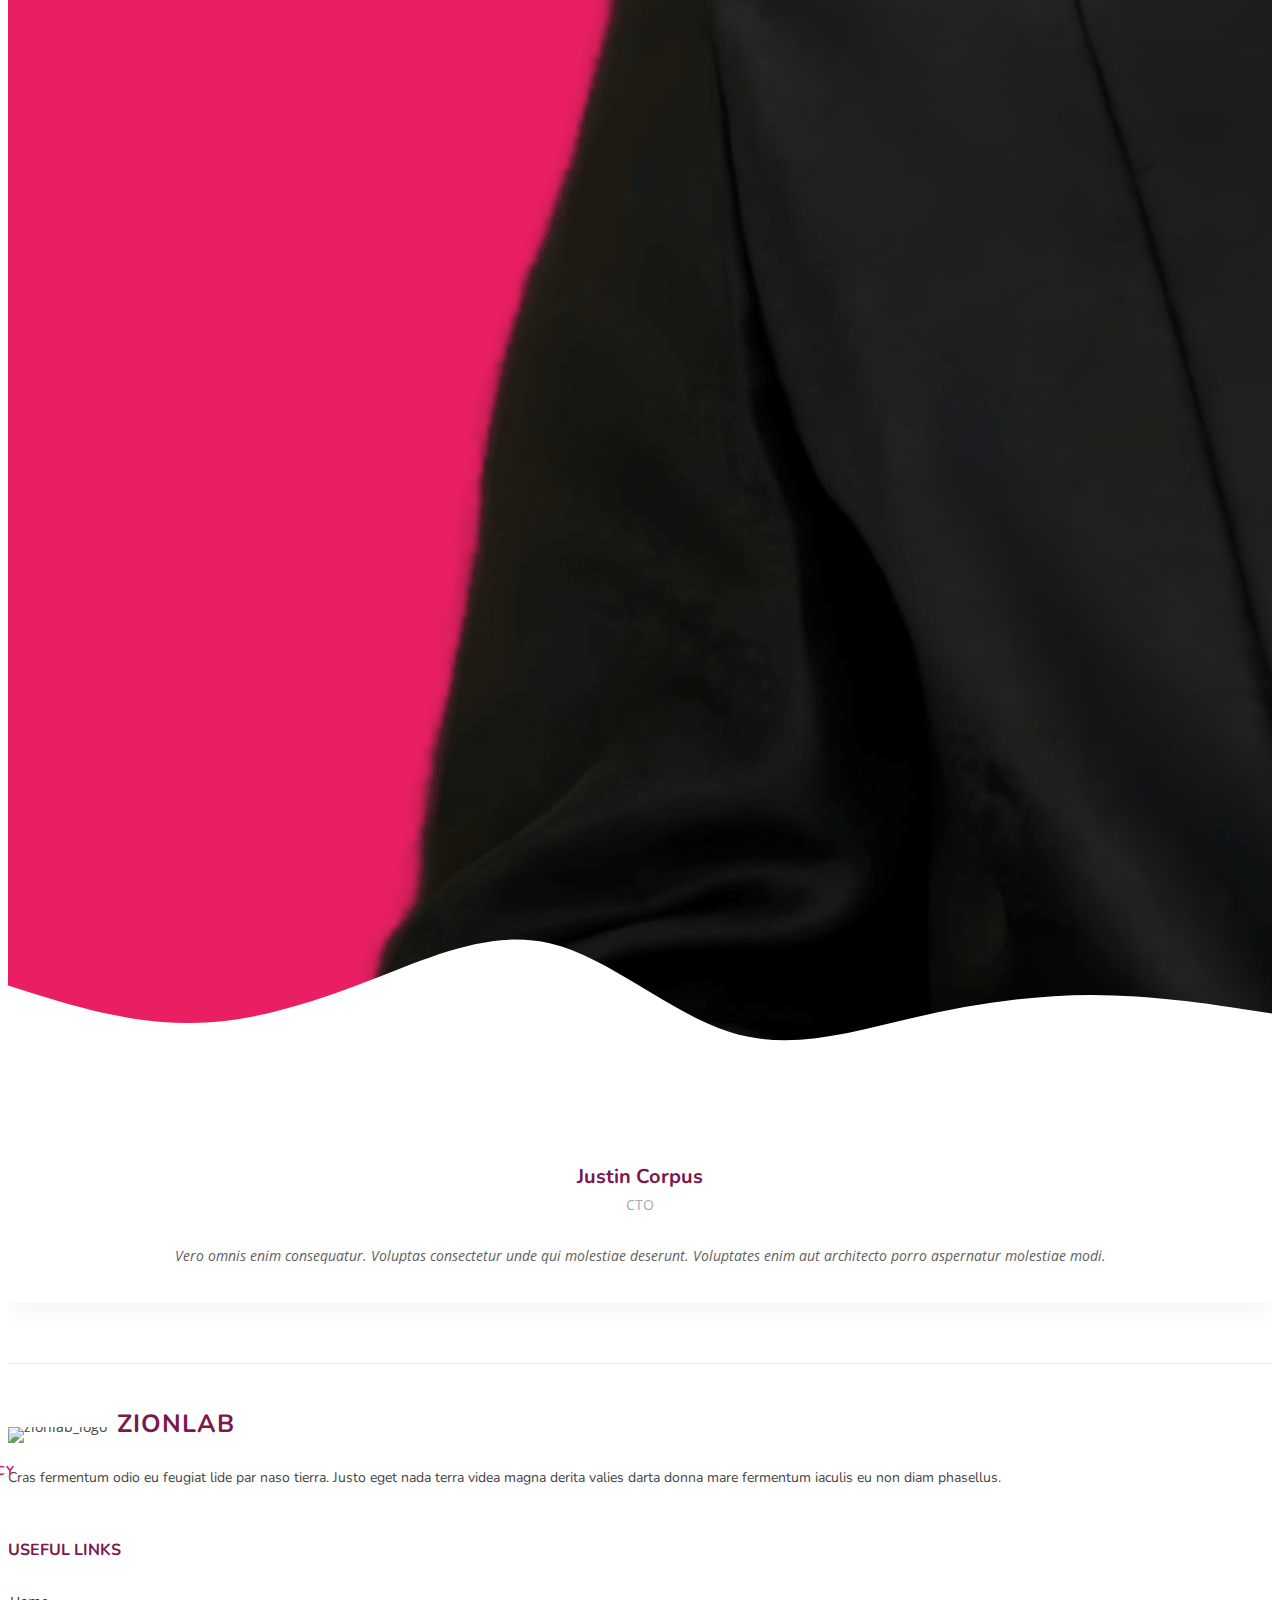
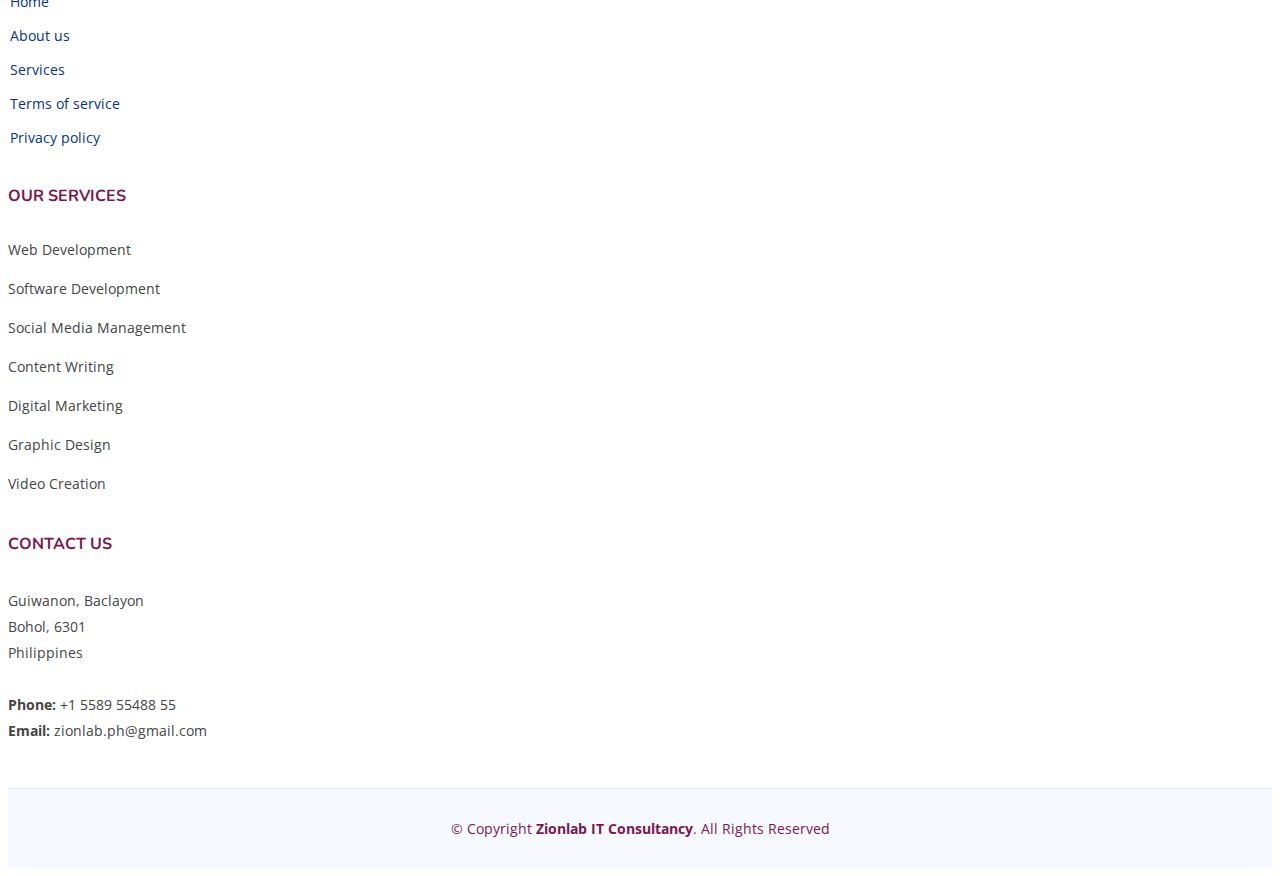
==== commit aca6174f: "adding pics of other members" ====
--- a/creatives.html
+++ b/creatives.html
@@ -115,7 +115,7 @@
       <p>Creatives</p>
     </header>
 
-    <div class="row gy-4">
+    <div class=" row gy-4 d-flex justify-content-center">
 
       <div class="col-lg-3 col-md-6 d-flex align-items-stretch" data-aos="fade-up" data-aos-delay="100">
         <div class="member">
@@ -137,25 +137,7 @@
         </div>
       </div>
 
-      <div class="col-lg-3 col-md-6 d-flex align-items-stretch" data-aos="fade-up" data-aos-delay="200">
-        <div class="member">
-          <div class="member-img">
-            <img src="assets/img/team/jerico.png" class="img-fluid" alt="">
-            <div class="social">
-            <!-- <a href=""><i class="bi bi-twitter"></i></a> -->
-            <a href="https://www.facebook.com/jerico.lumantas.10" target="_blank" rel="noopener noreferrer"><i class="bi bi-facebook"></i></a>
-            <a href="https://profile.thezionlab.com/jerico.lumantas/" target="_blank" rel="noopener noreferrer"><i class="bi bi-globe"></i></a>
-            <!-- <a href=""><i class="bi bi-instagram"></i></a>
-            <a href=""><i class="bi bi-linkedin"></i></a> -->
-            </div>
-          </div>
-          <div class="member-info">
-            <h4>Jerico Lumantas</h4>
-            <span>Product Manager</span>
-            <p>Quo esse repellendus quia id. Est eum et accusantium pariatur fugit nihil minima suscipit corporis. Voluptate sed quas reiciendis animi neque sapiente.</p>
-          </div>
-        </div>
-      </div>
+
 
       <div class="col-lg-3 col-md-6 d-flex align-items-stretch" data-aos="fade-up" data-aos-delay="300">
         <div class="member">
@@ -176,7 +158,25 @@
           </div>
         </div>
       </div>
-
+      <div class="col-lg-3 col-md-6 d-flex align-items-stretch" data-aos="fade-up" data-aos-delay="300">
+        <div class="member">
+          <div class="member-img">
+            <img src="assets/img/team/jus.png" class="img-fluid" alt="">
+            <div class="social">
+             <!-- <a href=""><i class="bi bi-twitter"></i></a> -->
+             <a href="https://www.facebook.com/justinlomod.corpuz" target="_blank" rel="noopener noreferrer"><i class="bi bi-facebook"></i></a>
+             <a href="https://profile.thezionlab.com/justin.corpuz/" target="_blank" rel="noopener noreferrer"><i class="bi bi-globe"></i></a>
+             <!-- <a href=""><i class="bi bi-instagram"></i></a>
+             <a href=""><i class="bi bi-linkedin"></i></a> -->
+            </div>
+          </div>
+          <div class="member-info">
+            <h4>Justin Corpus</h4>
+            <span>CTO</span>
+            <p>Vero omnis enim consequatur. Voluptas consectetur unde qui molestiae deserunt. Voluptates enim aut architecto porro aspernatur molestiae modi.</p>
+          </div>
+        </div>
+      </div>
       
 
     </div>
--- a/assets/css/style.css
+++ b/assets/css/style.css
@@ -897,37 +897,37 @@
 }
 
 .services .service-box.green {
-  border-bottom: 3px solid #08da4e;
+  border-bottom: 3px solid #babdb9;
 }
 
 .services .service-box.green .icon {
-  color: #08da4e;
-  background: #cffddf;
+  color: #babdb9;
+  background: #fdfdf8;
 }
 
 .services .service-box.green .read-more {
-  color: #08da4e;
+  color: #babdb9;
 }
 
 .services .service-box.green:hover {
-  background: #08da4e;
+  background: #babdb9;
 }
 
 .services .service-box.red {
-  border-bottom: 3px solid #e9222c;
+  border-bottom: 3px solid #f14084;
 }
 
 .services .service-box.red .icon {
-  color: #e9222c;
+  color: #f14084;
   background: #fef7f8;
 }
 
 .services .service-box.red .read-more {
-  color: #e9222c;
+  color: #f14084;
 }
 
 .services .service-box.red:hover {
-  background: #e9222c;
+  background: #f14084;
 }
 
 .services .service-box.purple {
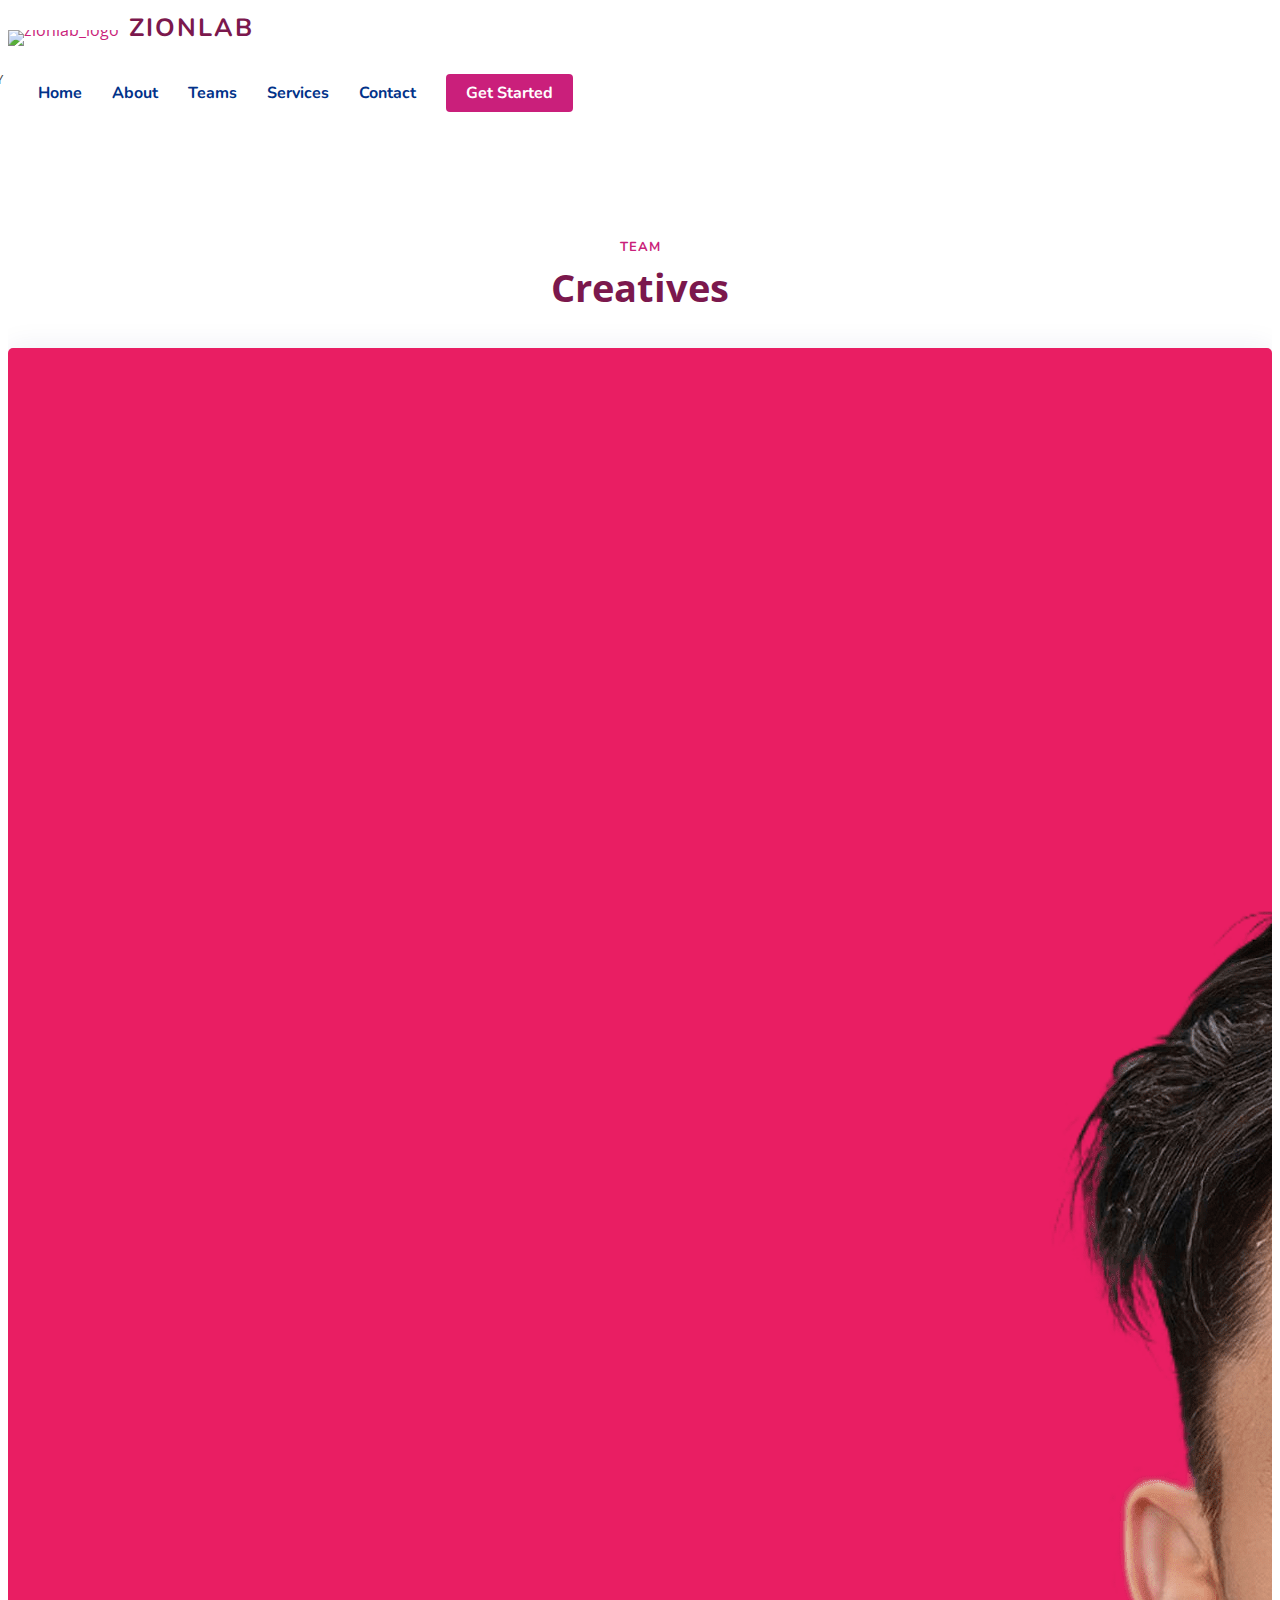
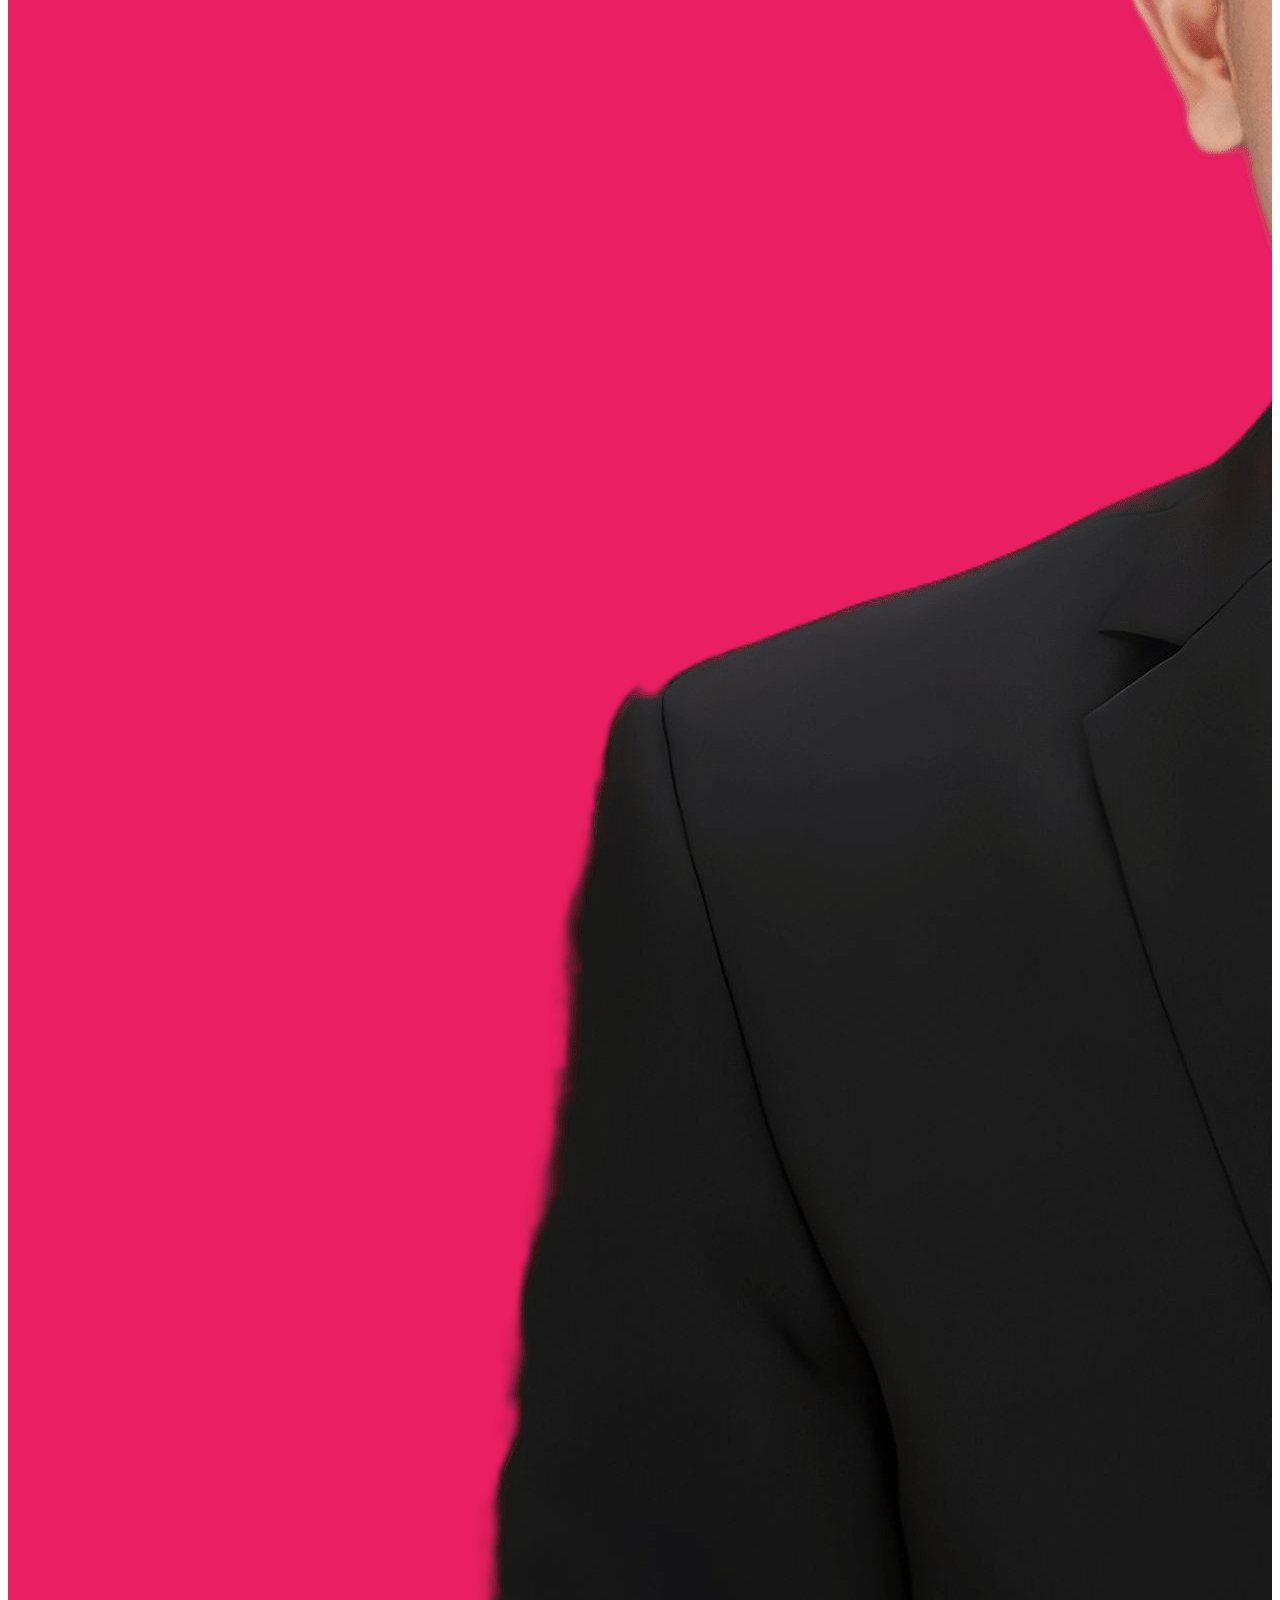
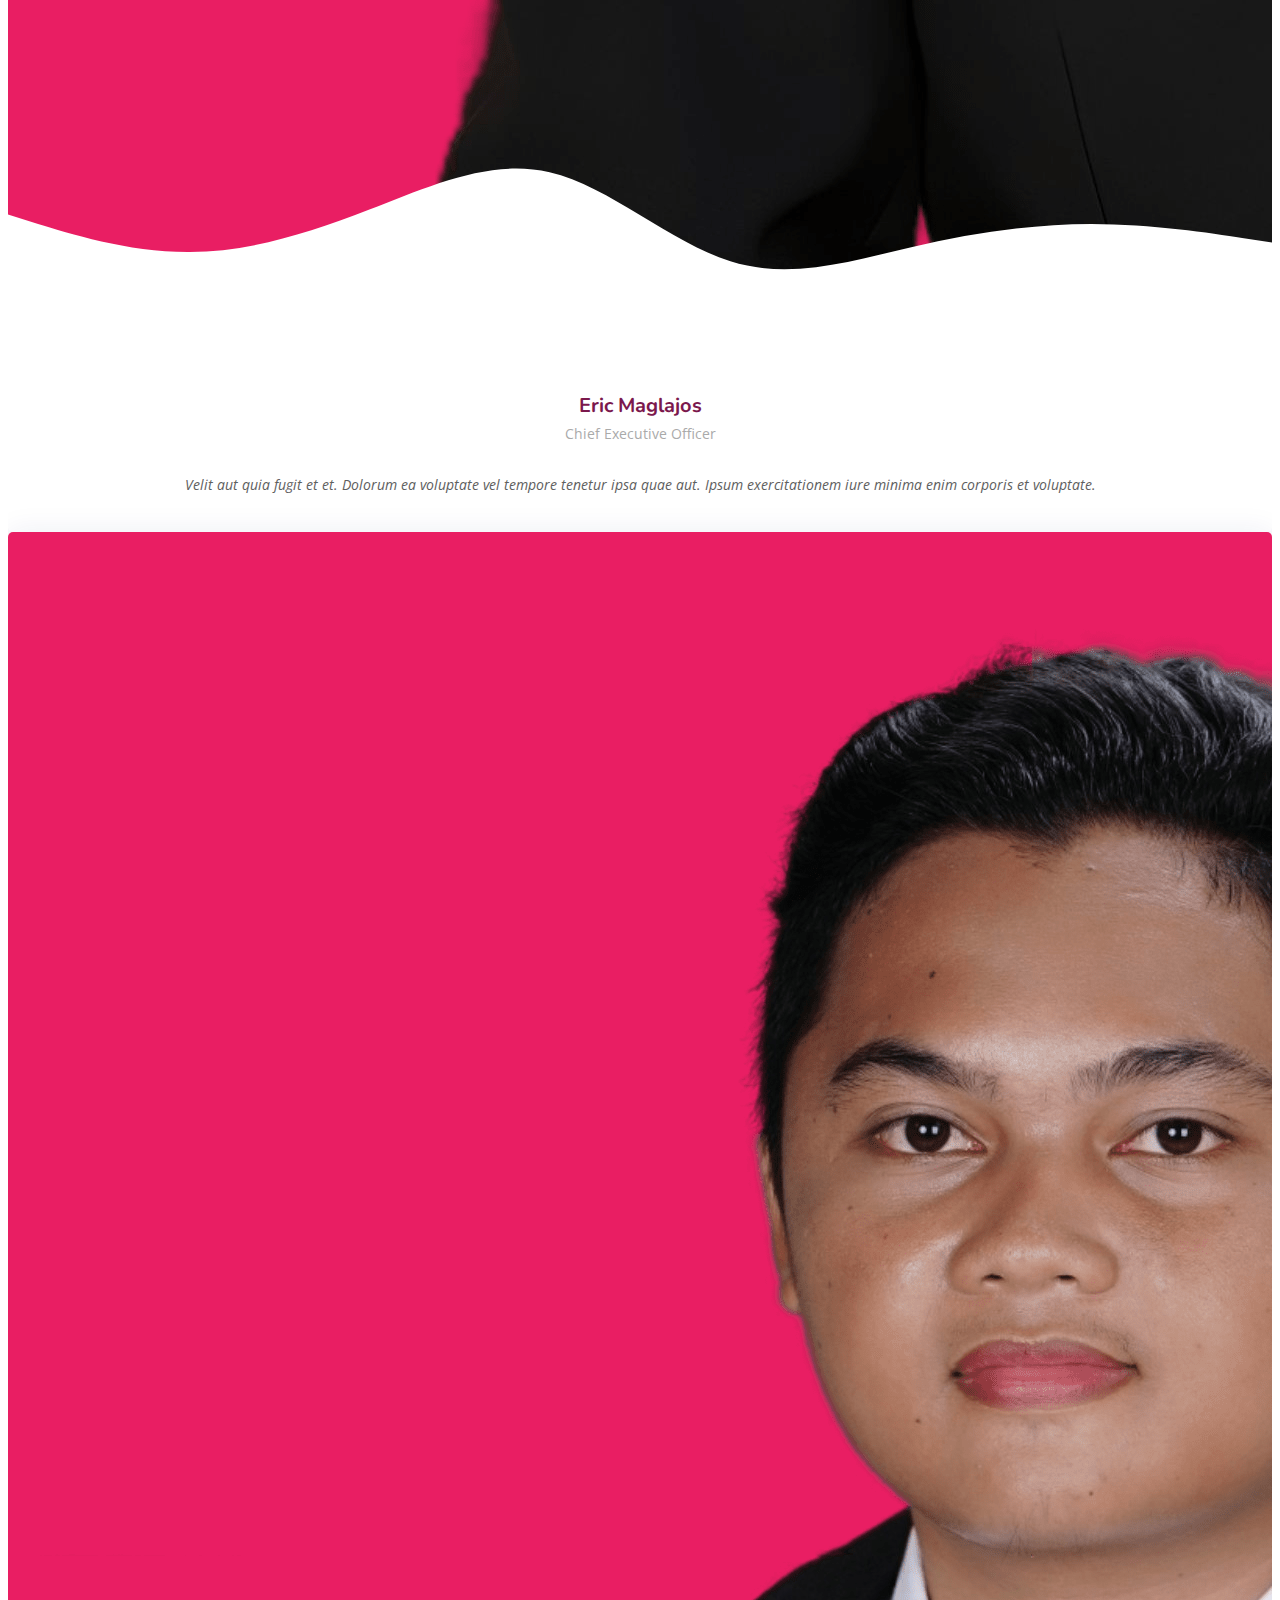
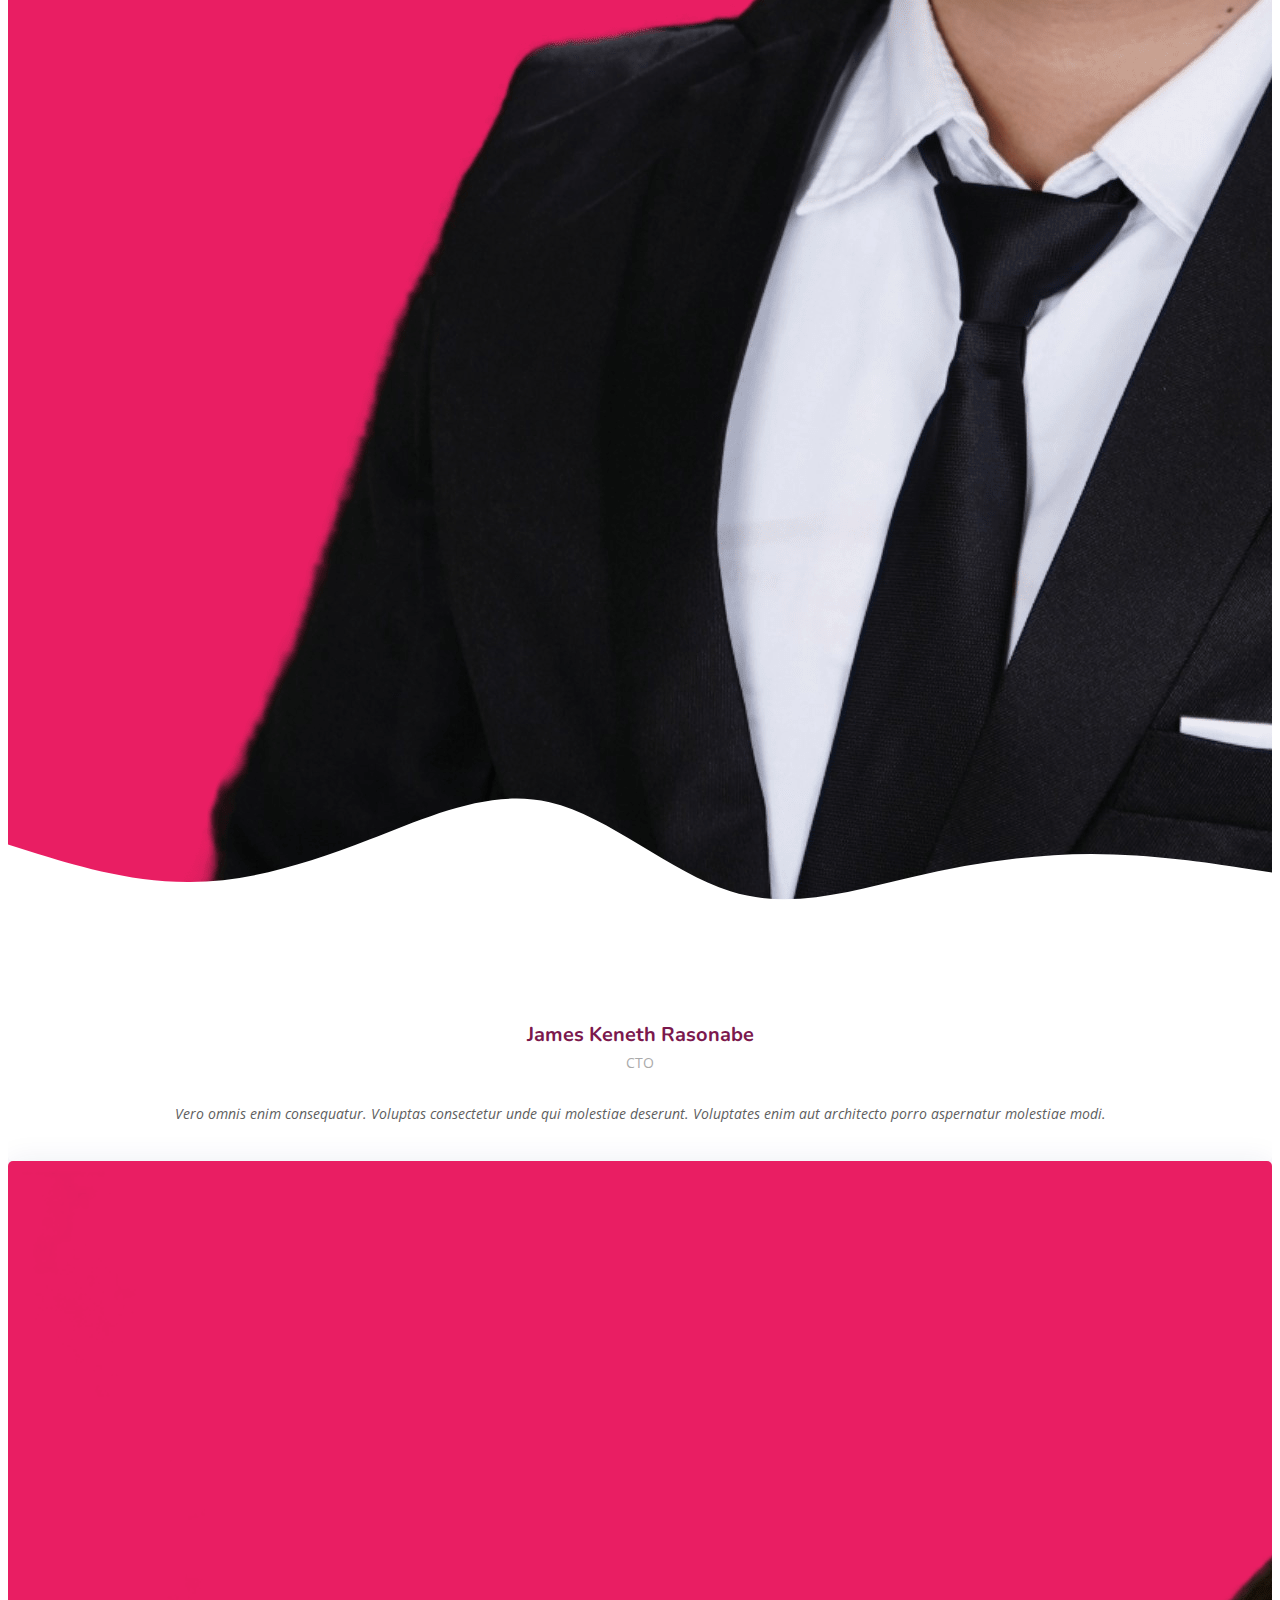
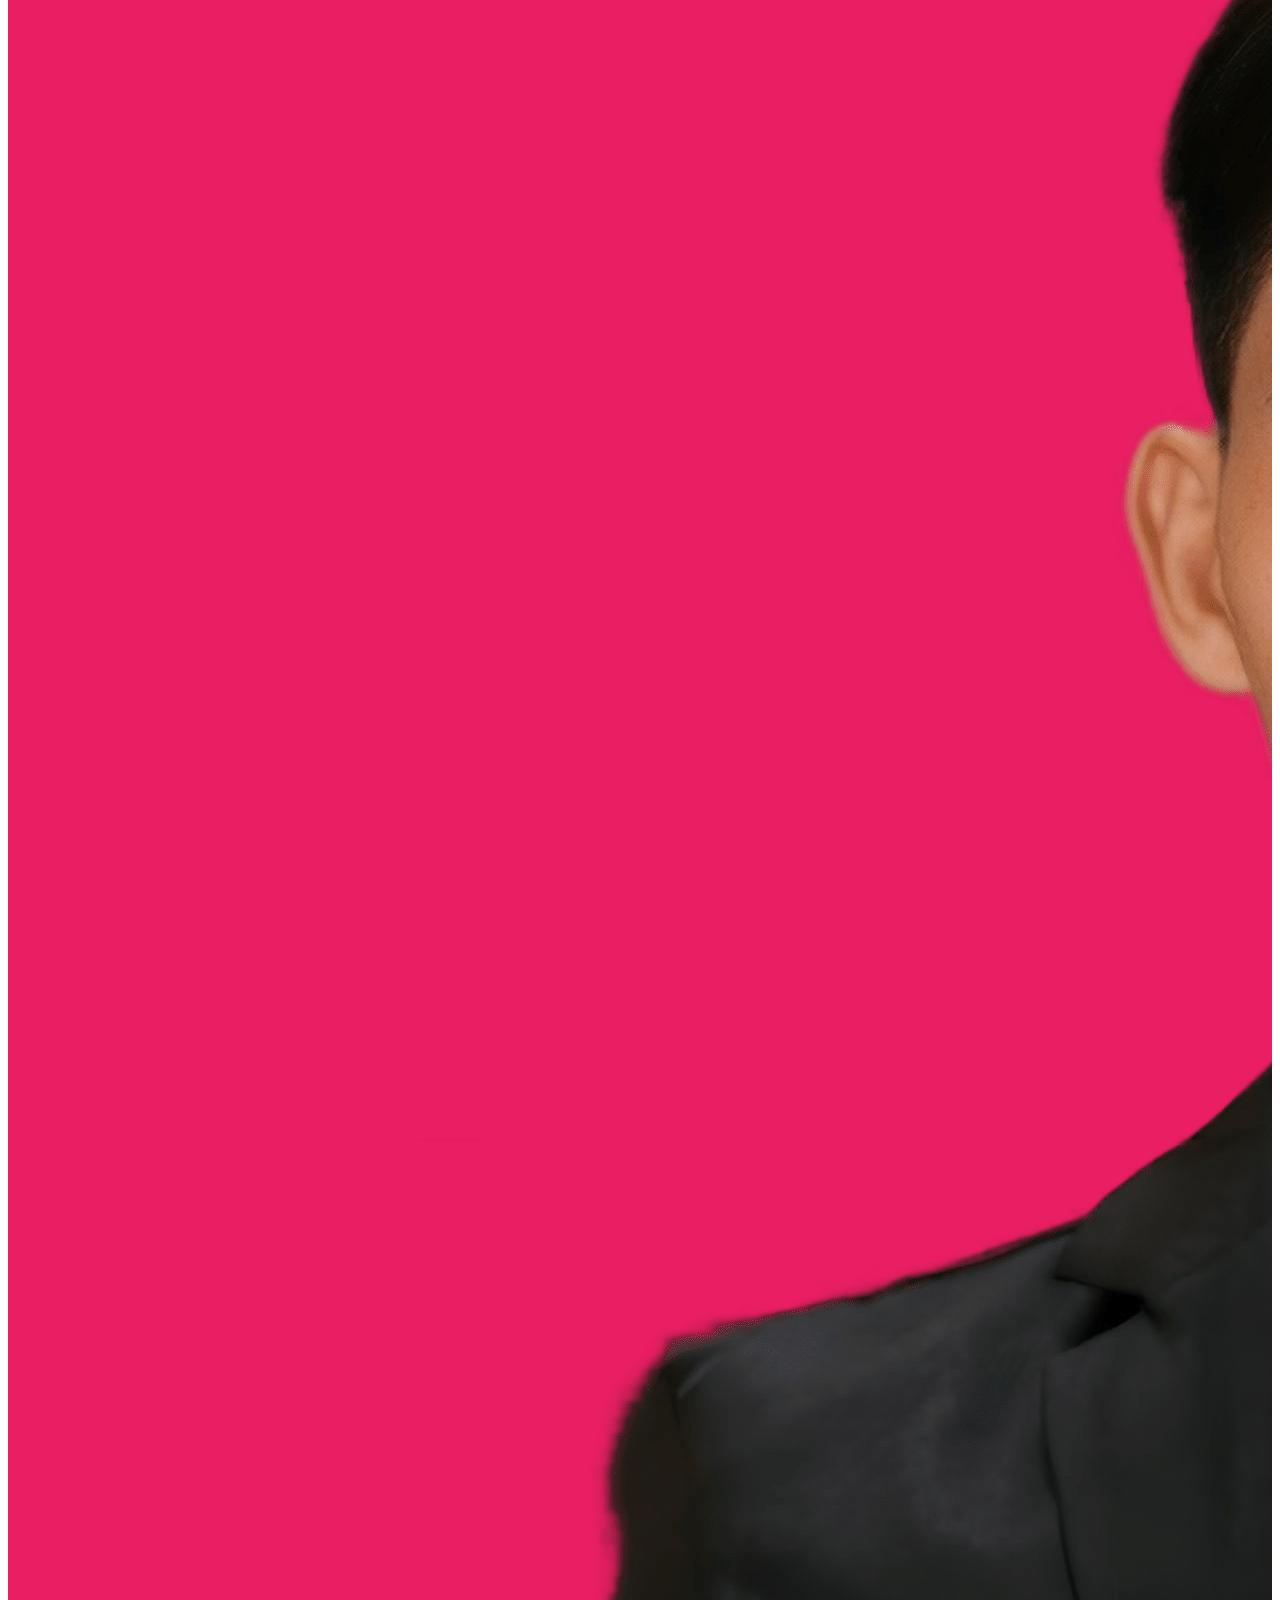
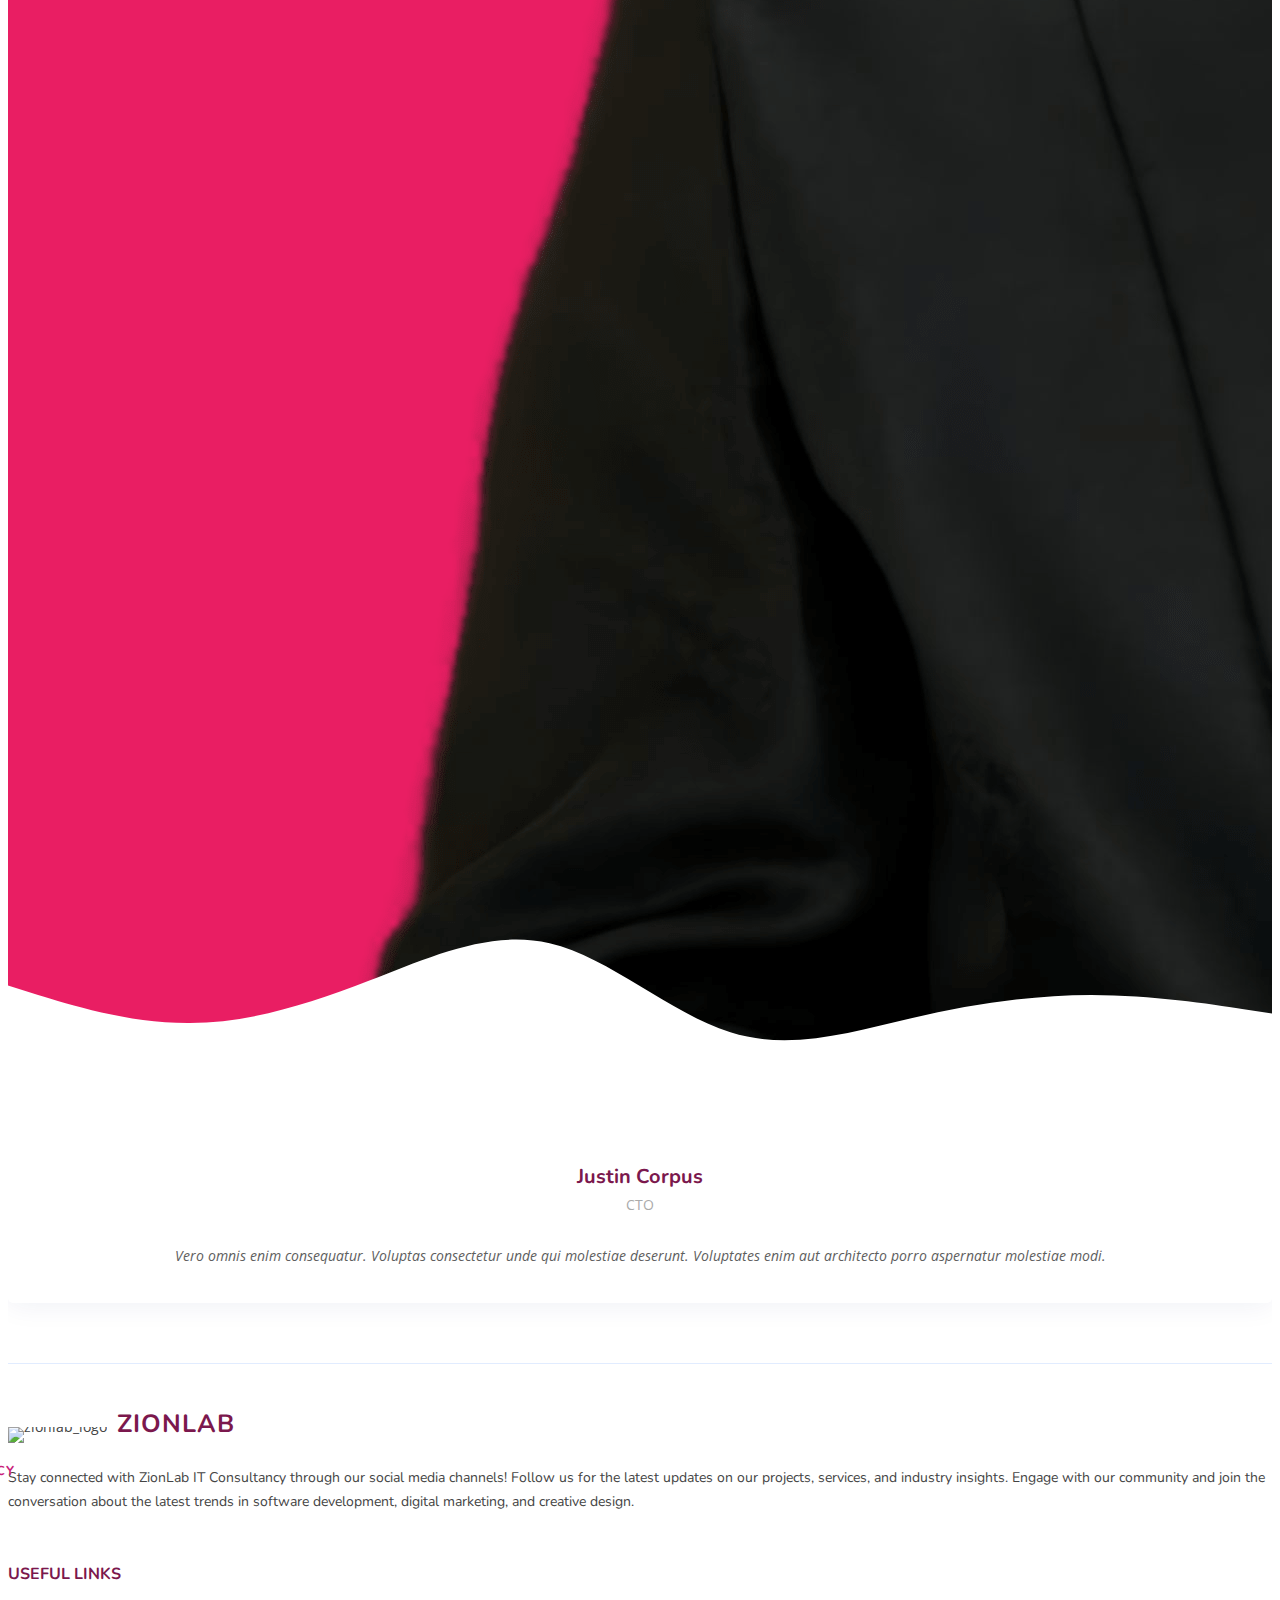
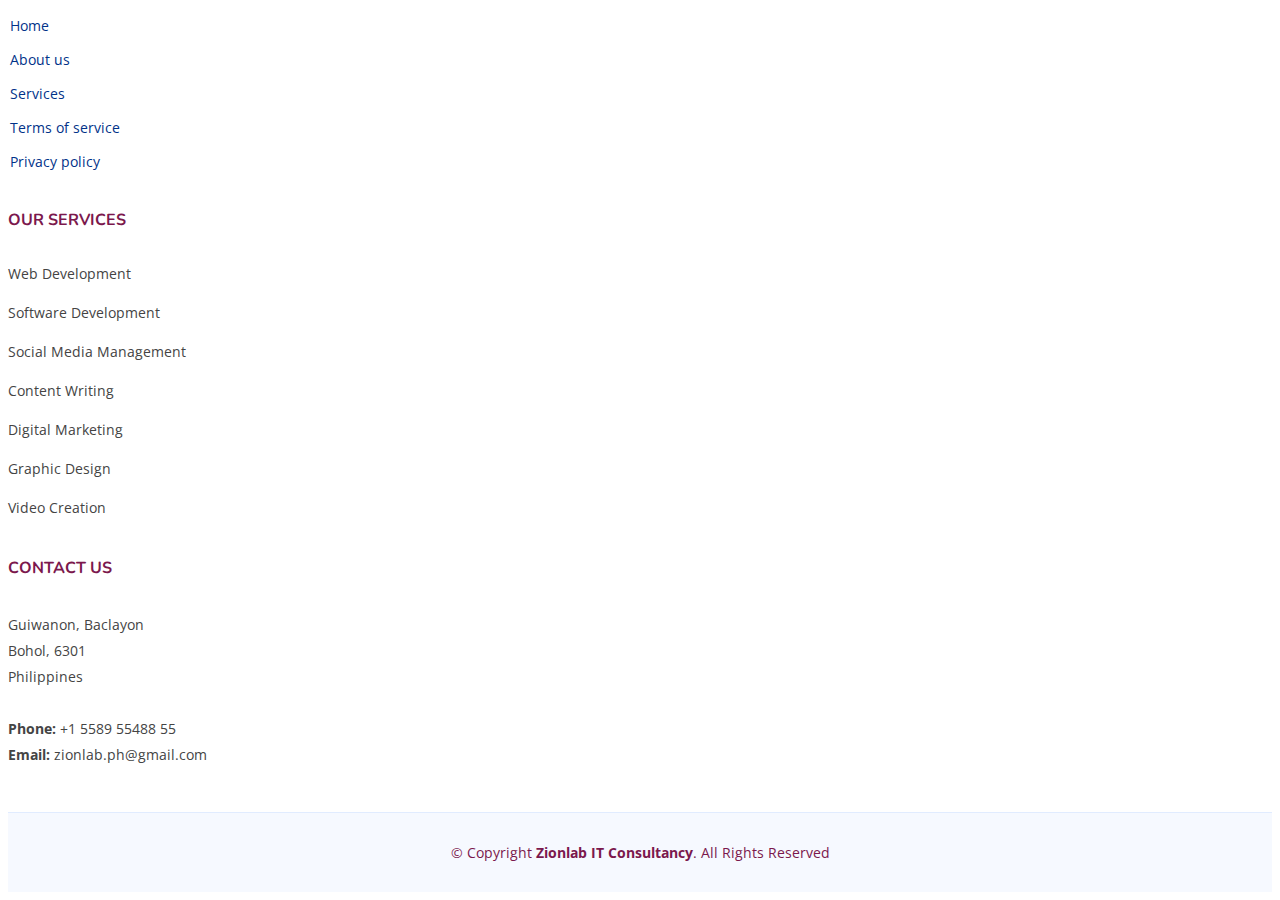
==== commit 3b2fbc3c: "Nag add kog content, services, nya nakoy giusab sa styles" ====
--- a/creatives.html
+++ b/creatives.html
@@ -44,8 +44,8 @@
         <ul>
           <li><a class="nav-link scrollto" href="index.html">Home</a></li>
           <li><a class="nav-link scrollto" href="index.html#about">About</a></li>
-          <li><a class="nav-link scrollto" href="index.html#services">Teams</a></li>
-          <!-- <li><a class="nav-link scrollto" href="index.html#projects">Projects</a></li> -->
+          <li><a class="nav-link scrollto" href="index.html#teams">Teams</a></li>
+          <li><a class="nav-link scrollto" href="index.html#services">Services</a></li>          <!-- <li><a class="nav-link scrollto" href="index.html#projects">Projects</a></li> -->
 
       <!-- ======= For the future purposes ======= -->  
           <!-- <li><a href="blog.html">Blog</a></li> -->
@@ -201,12 +201,13 @@
                 <span>ZIONLAB</span>
                 <h1>IT CONSULTANCY</h1>
               </div>
-              <p>Cras fermentum odio eu feugiat lide par naso tierra. Justo eget nada terra videa magna derita valies darta donna mare fermentum iaculis eu non diam phasellus.</p>
+              <p>Stay connected with ZionLab IT Consultancy through our social media channels! Follow us for the latest updates on our projects, services, and industry insights.
+                Engage with our community and join the conversation about the latest trends in software development, digital marketing, and creative design.</p>
               <div class="social-links mt-3">
-                <a href="#" class="twitter"><i class="bi bi-twitter"></i></a>
-                <a href="#" class="facebook"><i class="bi bi-facebook"></i></a>
-                <a href="#" class="instagram"><i class="bi bi-instagram"></i></a>
-                <a href="#" class="linkedin"><i class="bi bi-linkedin"></i></a>
+                <a href="#"  target="_blank" rel="noopener noreferrer" class="twitter"><i class="bi bi-twitter"></i></a>
+                <a href="https://www.facebook.com/ZionLabIT"  target="_blank" rel="noopener noreferrer" class="facebook"><i class="bi bi-facebook"></i></a>
+                <a href="#"  target="_blank" rel="noopener noreferrer" class="instagram"><i class="bi bi-instagram"></i></a>
+                <a href="https://www.linkedin.com/company/thezionlab"  target="_blank" rel="noopener noreferrer" class="linkedin"><i class="bi bi-linkedin"></i></a>
               </div>
             </div>
   
--- a/assets/css/style.css
+++ b/assets/css/style.css
@@ -11,6 +11,7 @@
 body {
   font-family: "Open Sans", sans-serif;
   color: #444444;
+  
 }
 
 a {
@@ -868,7 +869,7 @@
 
 .services .service-box.blue .icon {
   color: #2db6fa;
-  background: #dbf3fe;
+  background: #fff;
 }
 
 .services .service-box.blue .read-more {
@@ -897,11 +898,11 @@
 }
 
 .services .service-box.green {
-  border-bottom: 3px solid #babdb9;
+  border-bottom: 3px solid #4c4e4c;
 }
 
 .services .service-box.green .icon {
-  color: #babdb9;
+  color: #4c4e4c;
   background: #fdfdf8;
 }
 
@@ -910,7 +911,7 @@
 }
 
 .services .service-box.green:hover {
-  background: #babdb9;
+  background: #4c4e4c;
 }
 
 .services .service-box.red {
@@ -973,6 +974,59 @@
 .services .service-box:hover .icon {
   background: #fff;
 }
+
+
+/*Services Box Style*/
+
+
+.offeredservices .offeredservices-box {
+  box-shadow: 0px 0 30px rgba(1, 41, 112, 0.08);
+  height: 100%;
+  padding: 60px 30px;
+  text-align: center;
+  transition: 0.3s;
+  border-radius: 5px;
+  /* background-image: url(/assets/img/services/contentwriting.jpg); */
+}
+
+.offeredservices .offeredservices-box h3 {
+  color: #444444;
+  font-weight: 700;
+}
+
+.offeredservices .offeredservices-box .icon {
+  font-size: 36px;
+  padding: 40px 20px;
+  border-radius: 4px;
+  position: relative;
+  margin-bottom: 25px;
+  display: inline-block;
+  line-height: 0;
+  transition: 0.3s;
+}
+
+
+.offeredservices .offeredservices-box.blue {
+  border-bottom: 3px solid #2db6fa;
+ 
+}
+
+.offeredservices .offeredservices-box.blue .icon {
+  color: #fa2d93;
+  background: #fff;
+}
+
+.offeredservices .offeredservices-box.blue .read-more {
+  color: #2db6fa;
+}
+
+.offeredservices .offeredservices-box.blue:hover {
+  background: #2db6fa;
+}
+
+
+
+
 
 /*--------------------------------------------------------------
 # Pricing
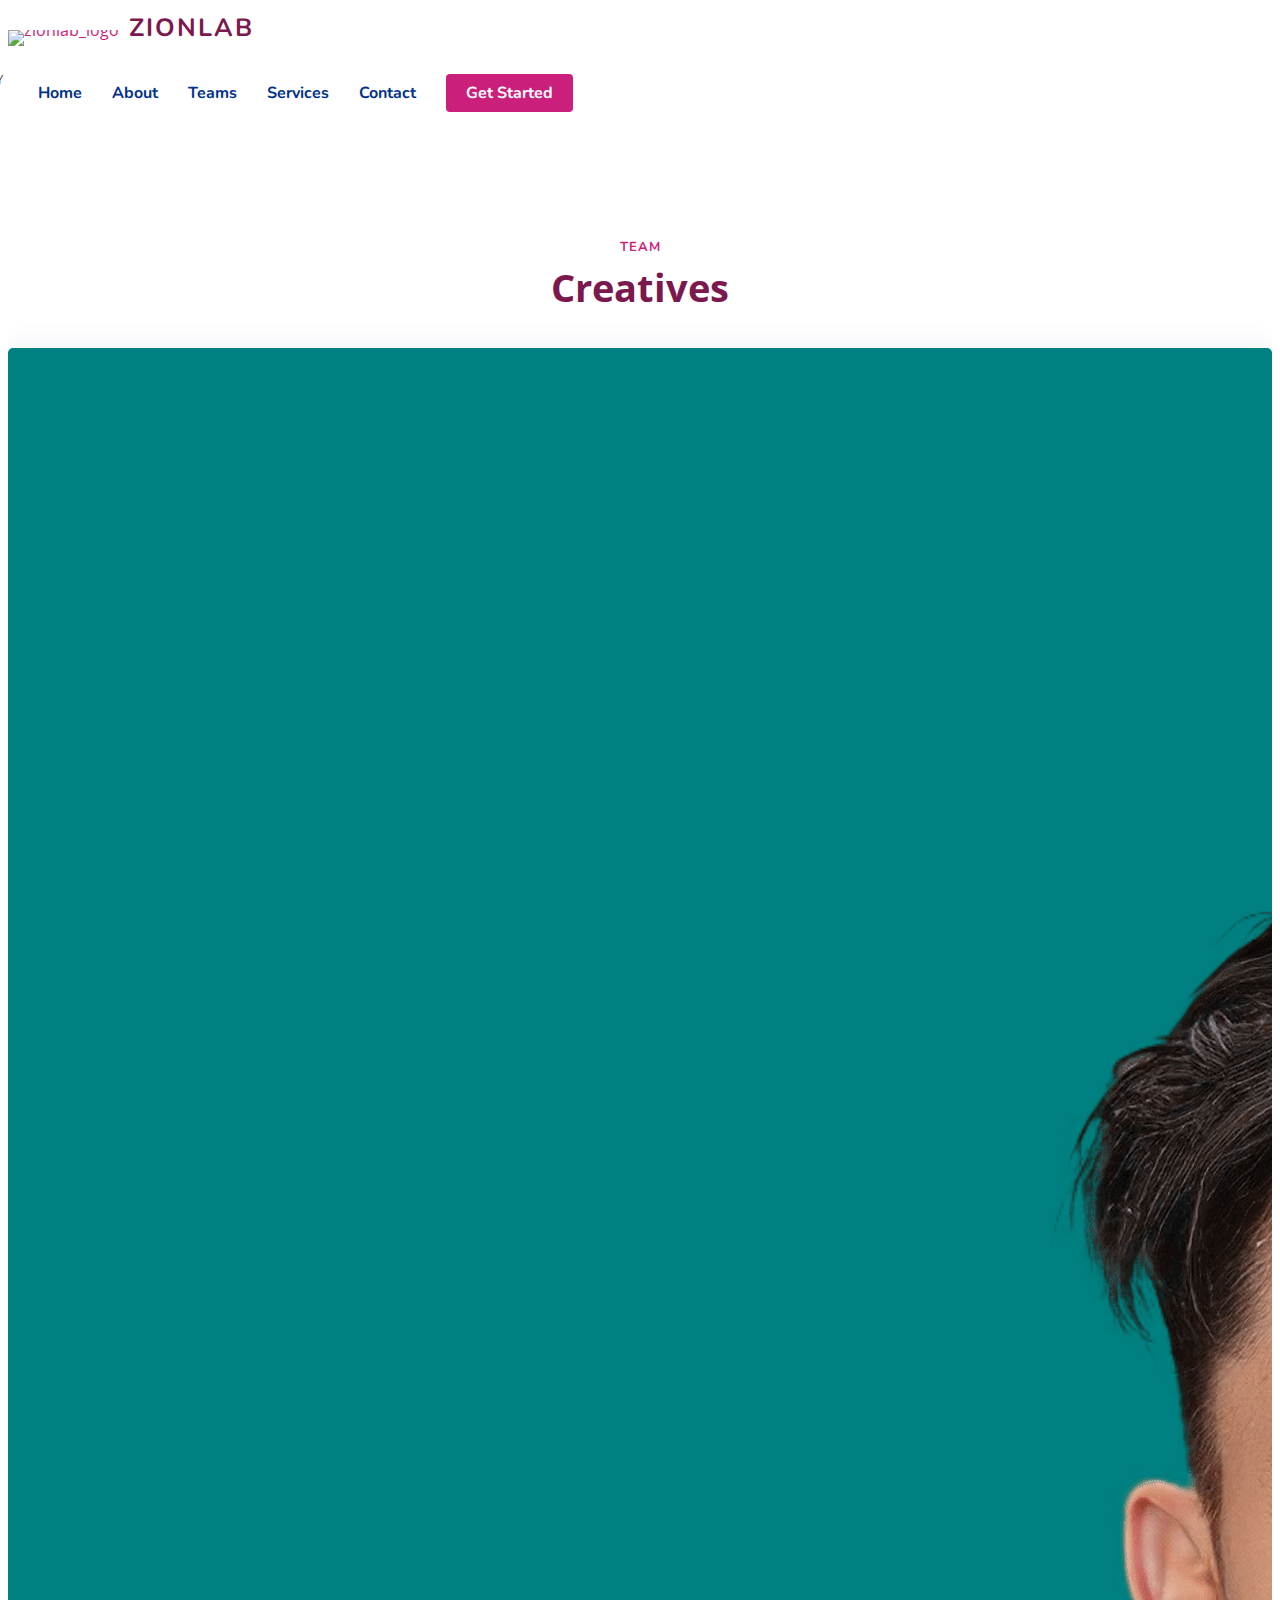
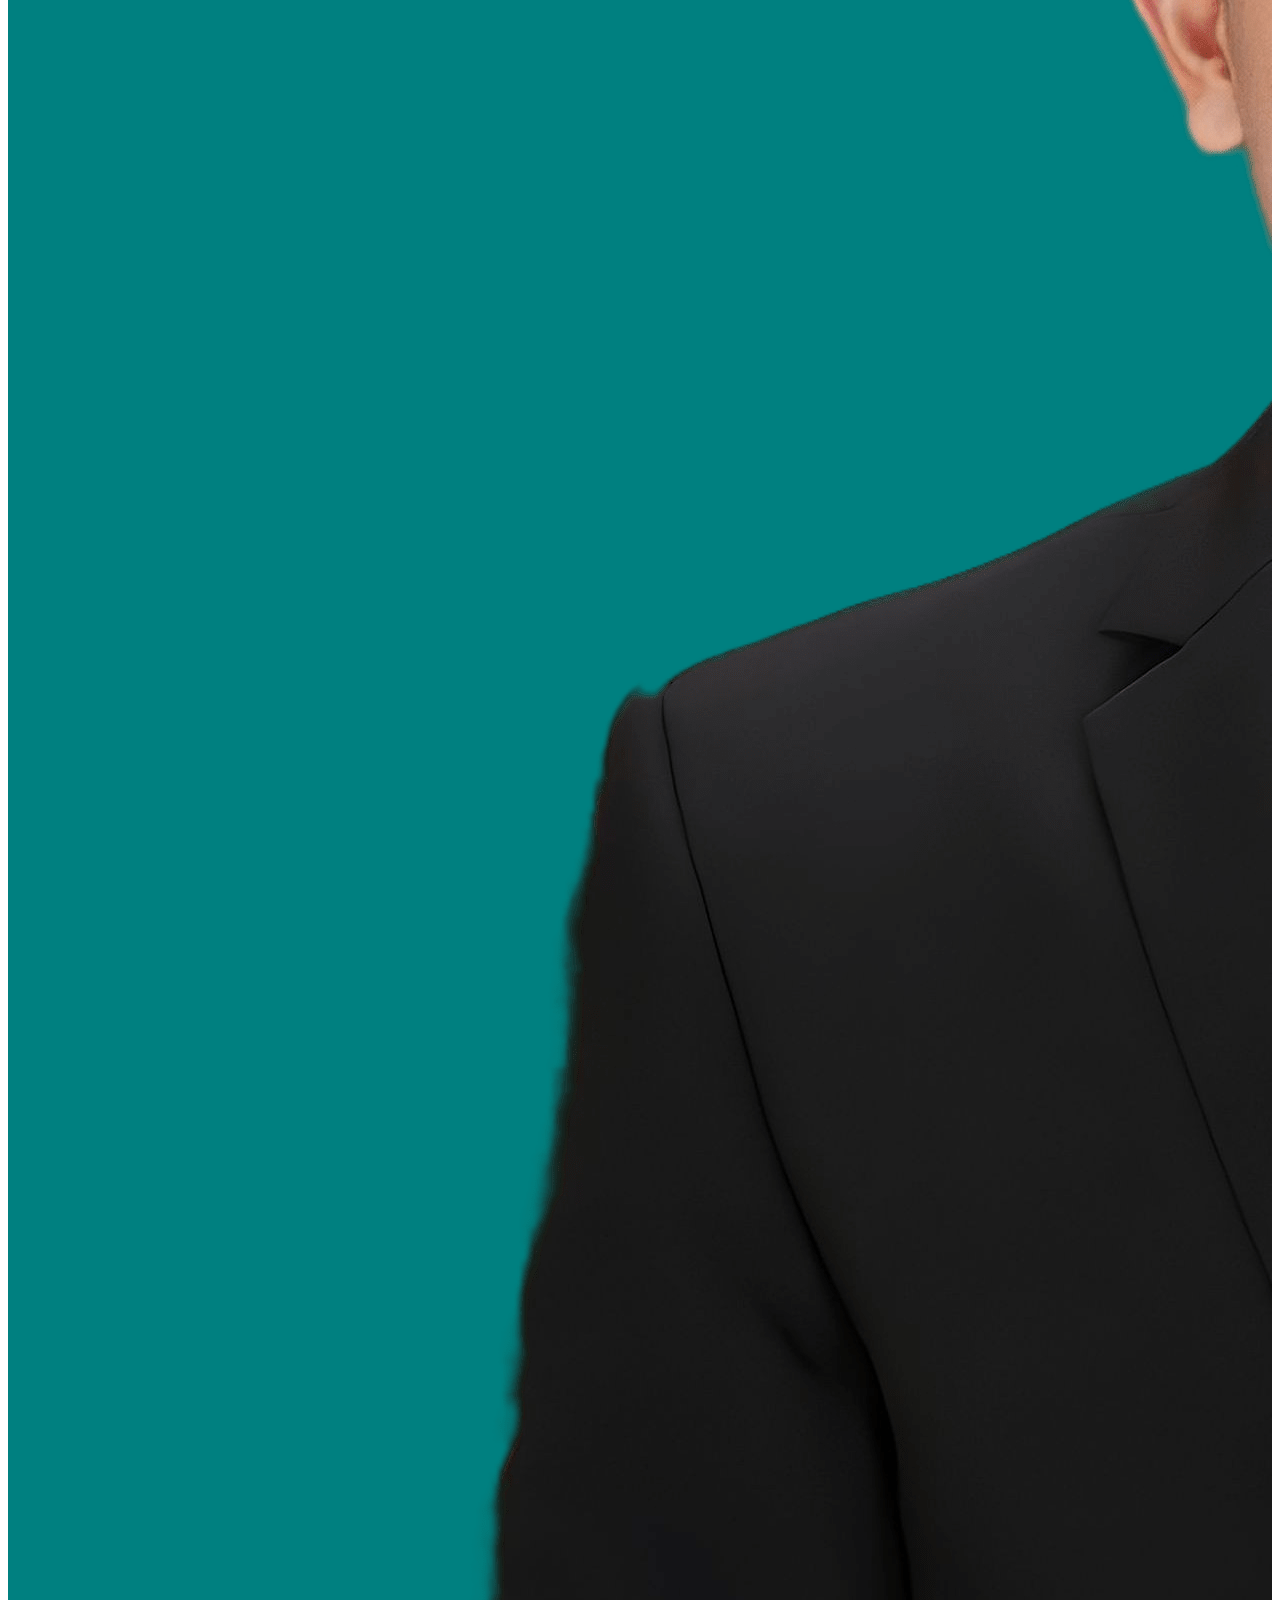
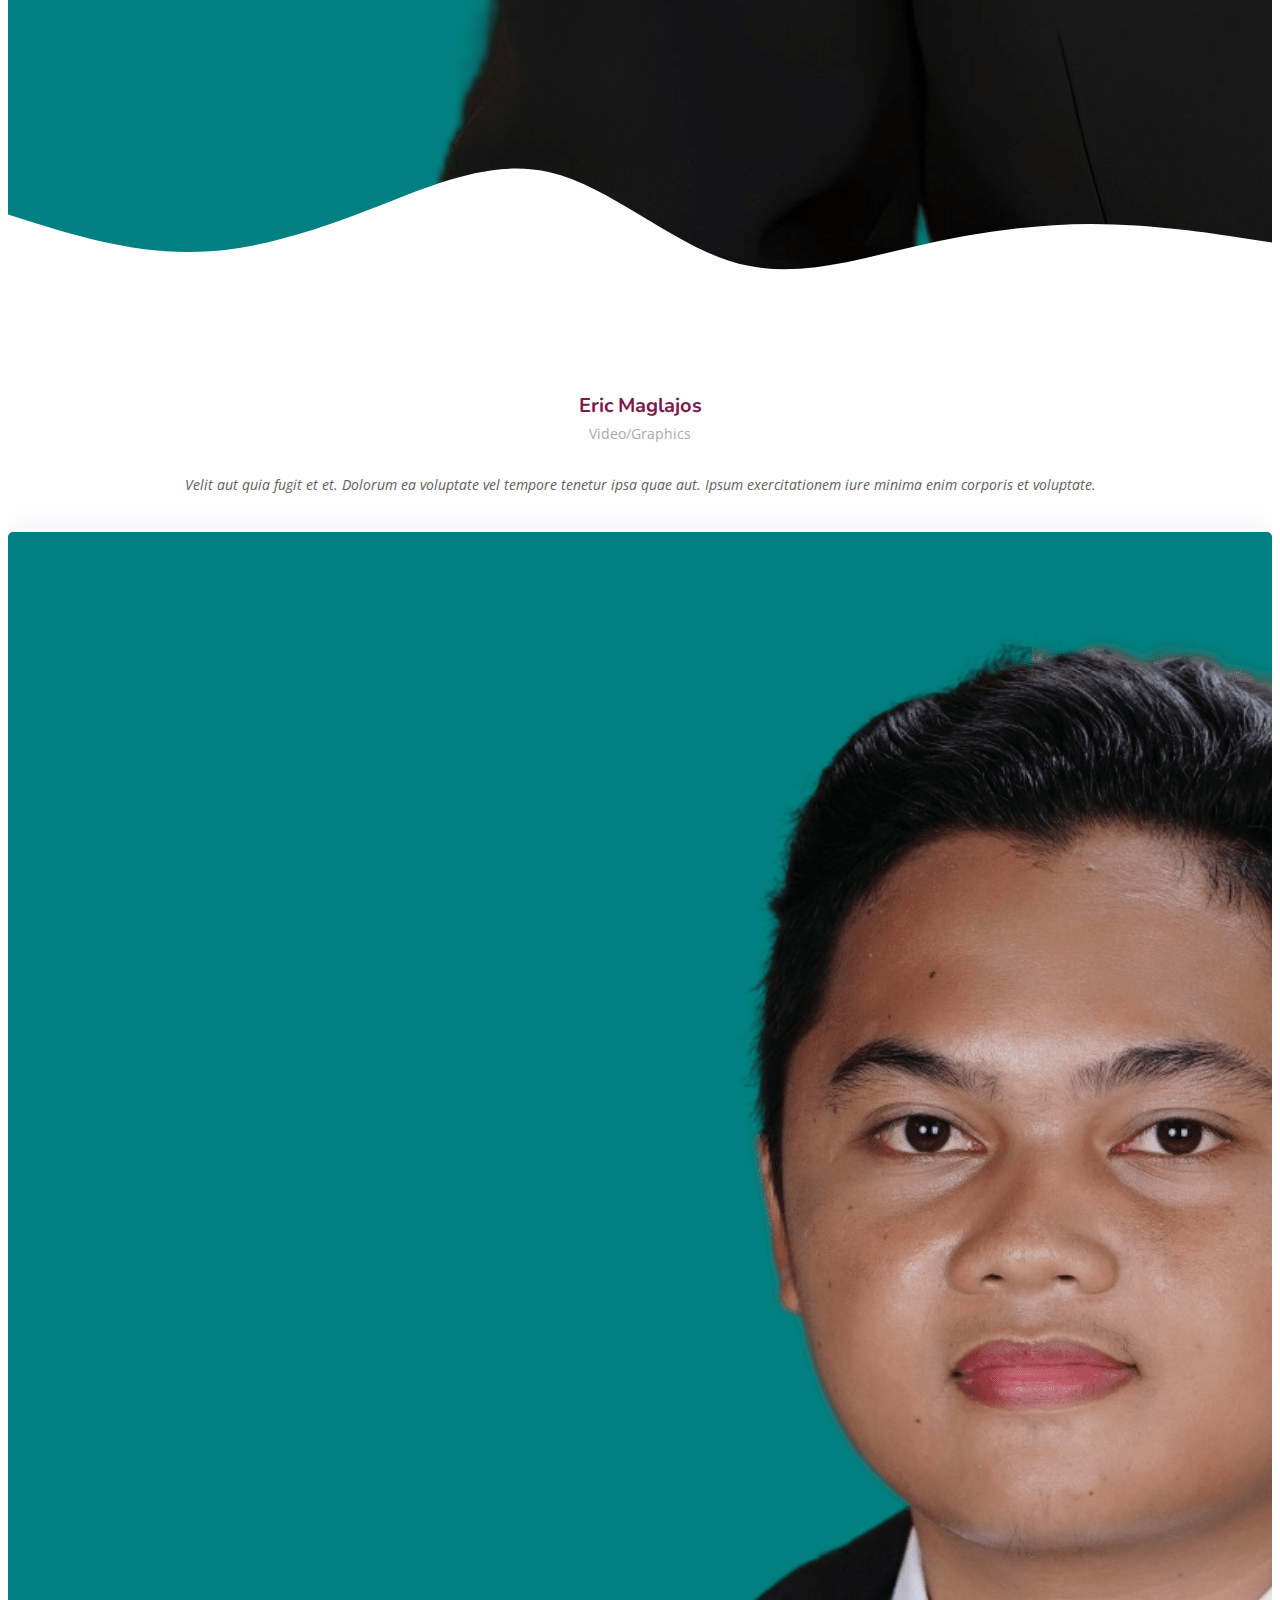
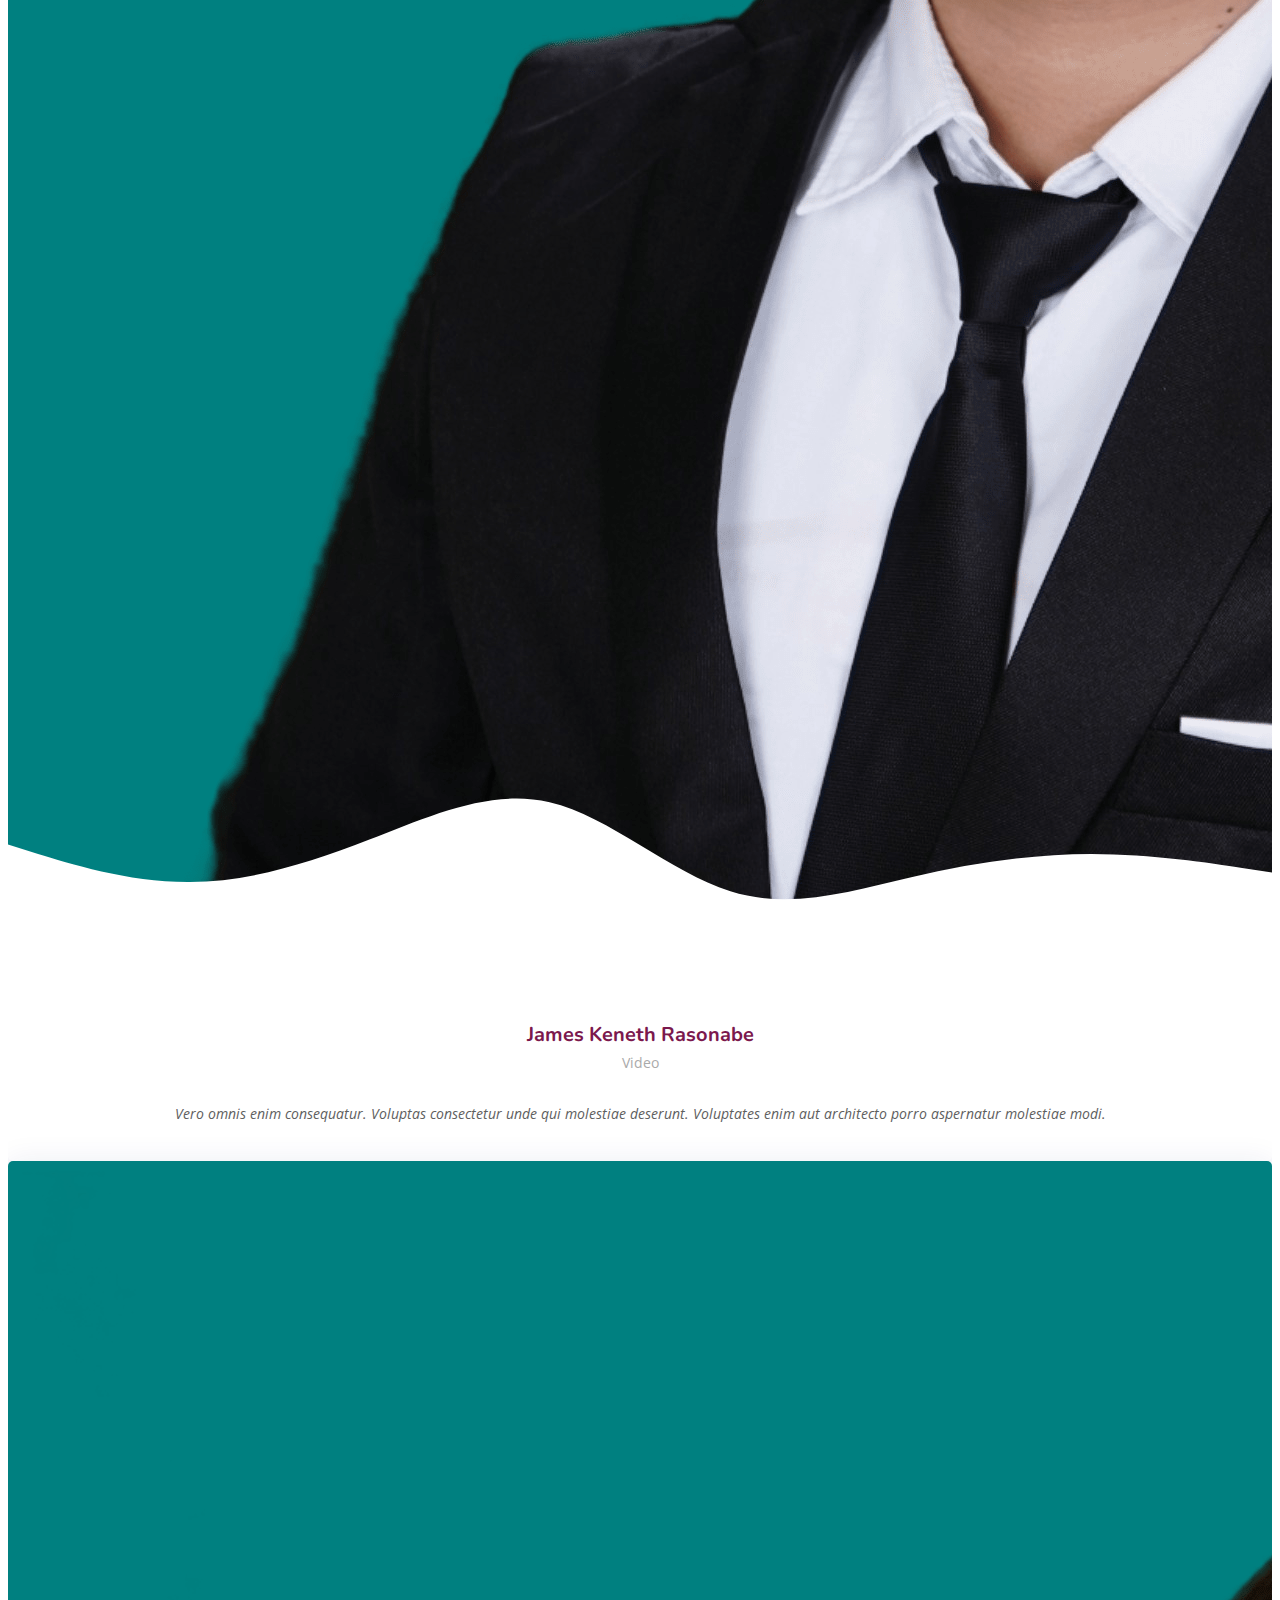
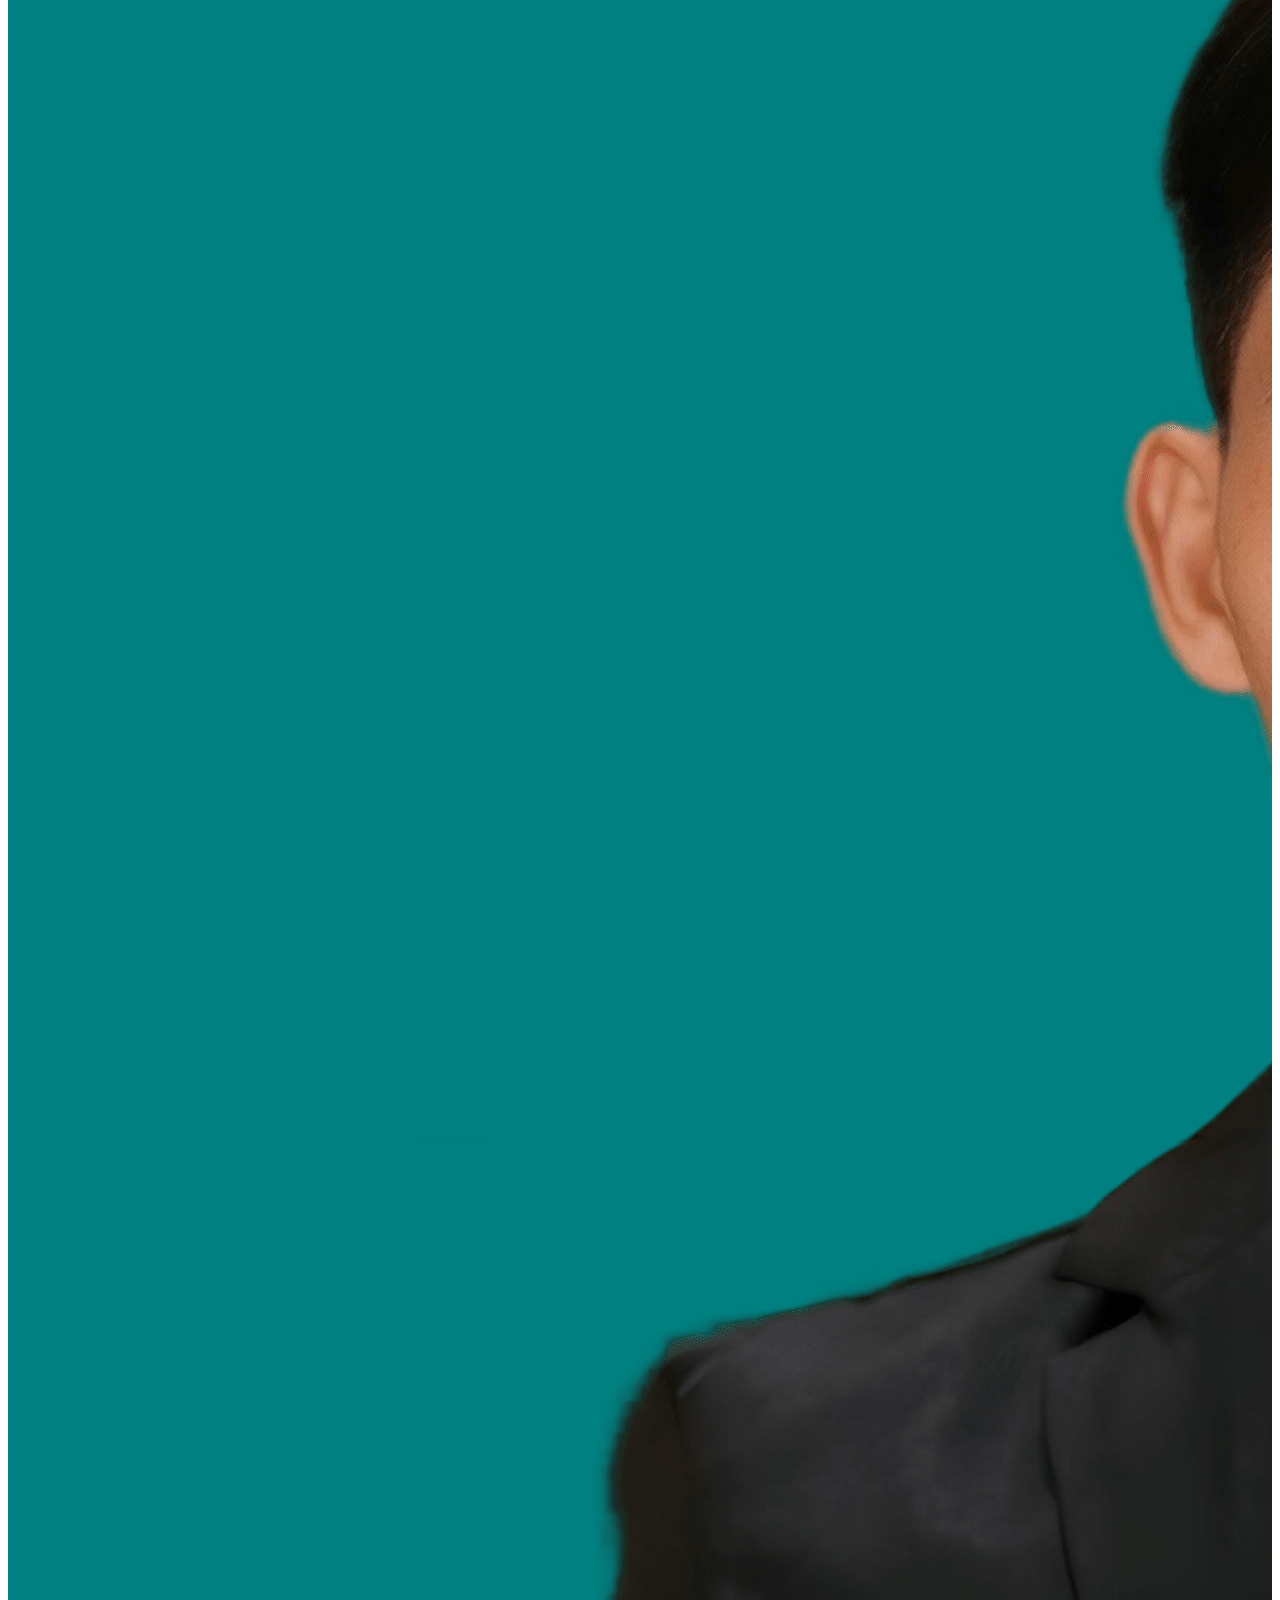
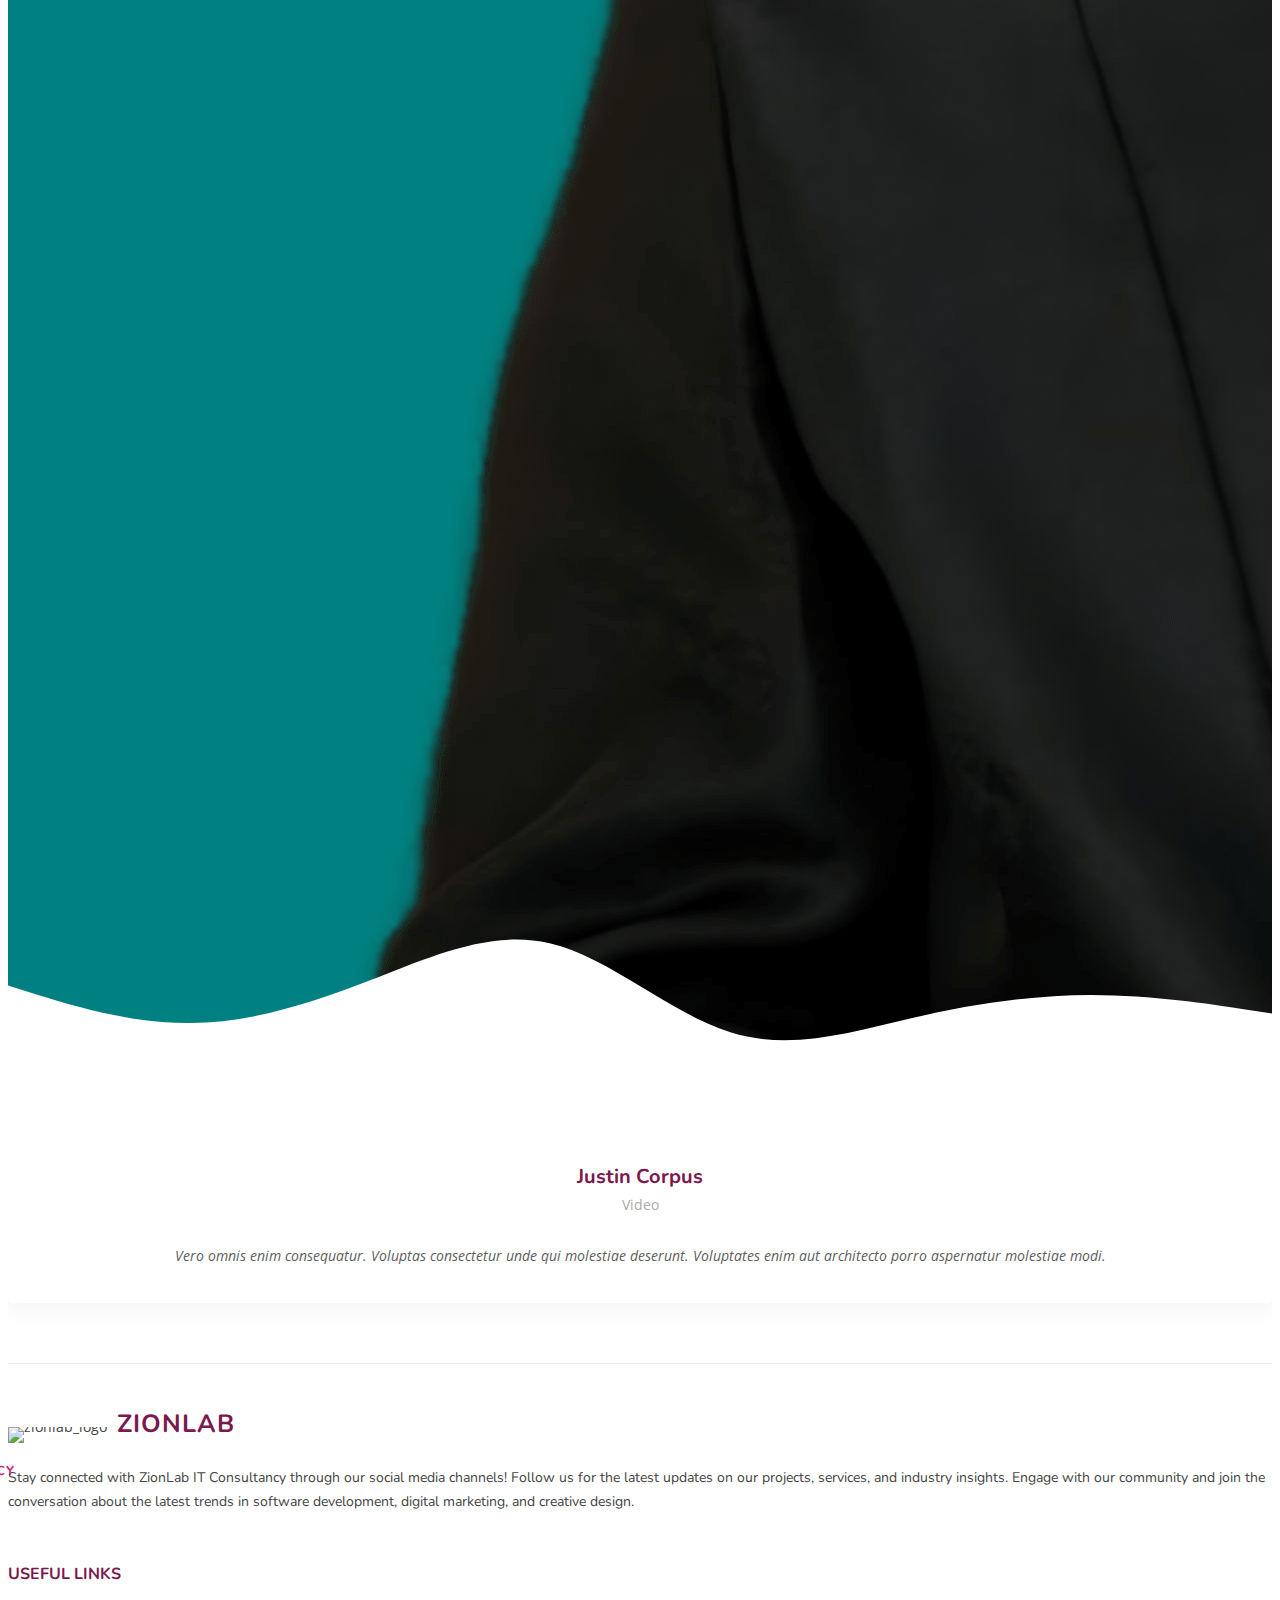
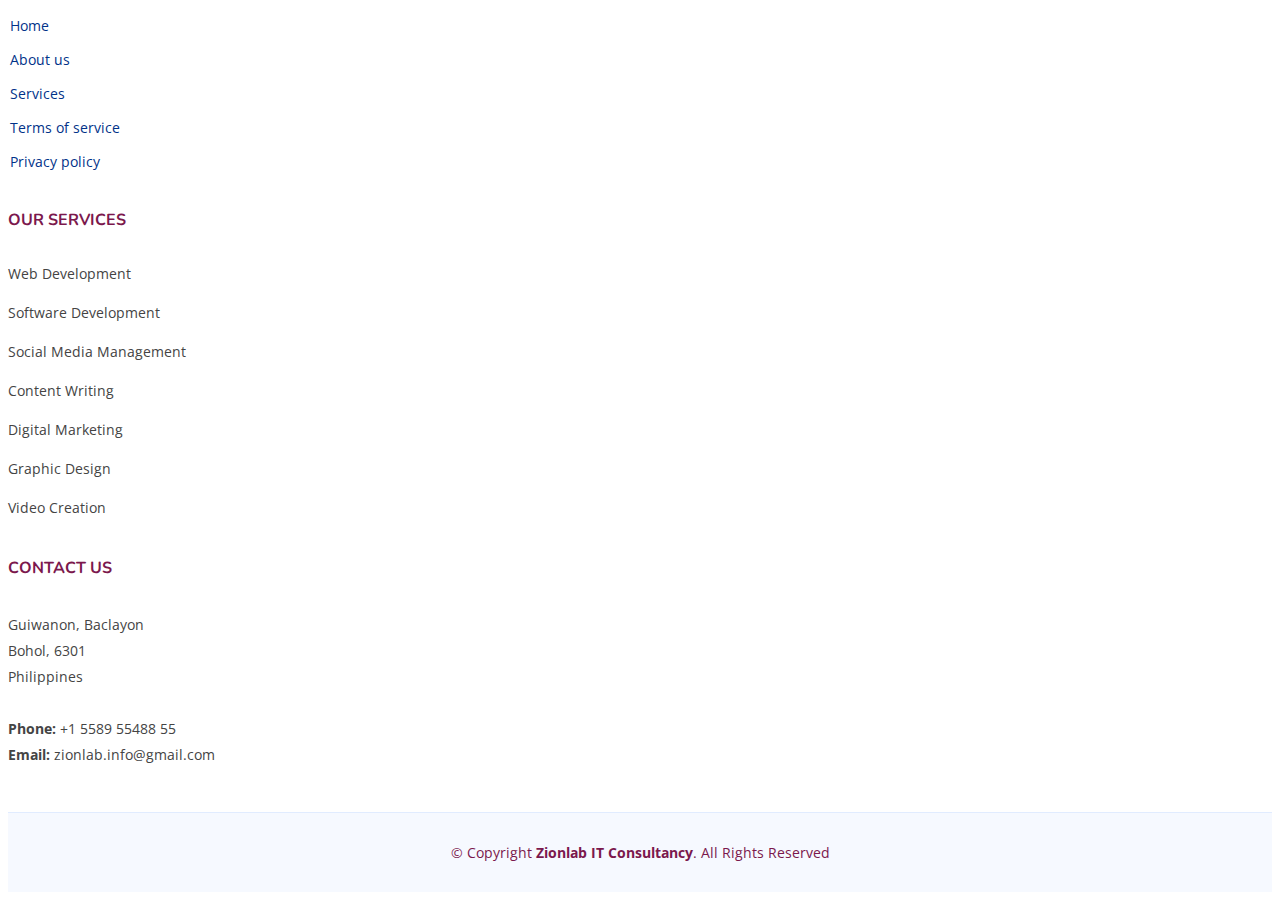
==== commit 429bc374: "ricky commit" ====
--- a/creatives.html
+++ b/creatives.html
@@ -131,7 +131,7 @@
           </div>
           <div class="member-info">
             <h4>Eric Maglajos</h4>
-            <span>Chief Executive Officer</span>
+            <span>Video/Graphics</span>
             <p>Velit aut quia fugit et et. Dolorum ea voluptate vel tempore tenetur ipsa quae aut. Ipsum exercitationem iure minima enim corporis et voluptate.</p>
           </div>
         </div>
@@ -153,7 +153,7 @@
           </div>
           <div class="member-info">
             <h4>James Keneth Rasonabe</h4>
-            <span>CTO</span>
+            <span>Video</span>
             <p>Vero omnis enim consequatur. Voluptas consectetur unde qui molestiae deserunt. Voluptates enim aut architecto porro aspernatur molestiae modi.</p>
           </div>
         </div>
@@ -172,7 +172,7 @@
           </div>
           <div class="member-info">
             <h4>Justin Corpus</h4>
-            <span>CTO</span>
+            <span>Video</span>
             <p>Vero omnis enim consequatur. Voluptas consectetur unde qui molestiae deserunt. Voluptates enim aut architecto porro aspernatur molestiae modi.</p>
           </div>
         </div>
@@ -242,7 +242,7 @@
                 Bohol, 6301<br>
                 Philippines <br><br>
                 <strong>Phone:</strong> +1 5589 55488 55<br>
-                <strong>Email:</strong> zionlab.ph@gmail.com<br>
+                <strong>Email:</strong> zionlab.info@gmail.com<br>
               </p>
   
             </div>
--- a/assets/css/style.css
+++ b/assets/css/style.css
@@ -915,20 +915,20 @@
 }
 
 .services .service-box.red {
-  border-bottom: 3px solid #f14084;
+  border-bottom: 3px solid #008080;
 }
 
 .services .service-box.red .icon {
-  color: #f14084;
-  background: #fef7f8;
+  color: #008080;
+  background: #fdfdf8;
 }
 
 .services .service-box.red .read-more {
-  color: #f14084;
+  color: #008080;
 }
 
 .services .service-box.red:hover {
-  background: #f14084;
+  background: #008080;
 }
 
 .services .service-box.purple {
